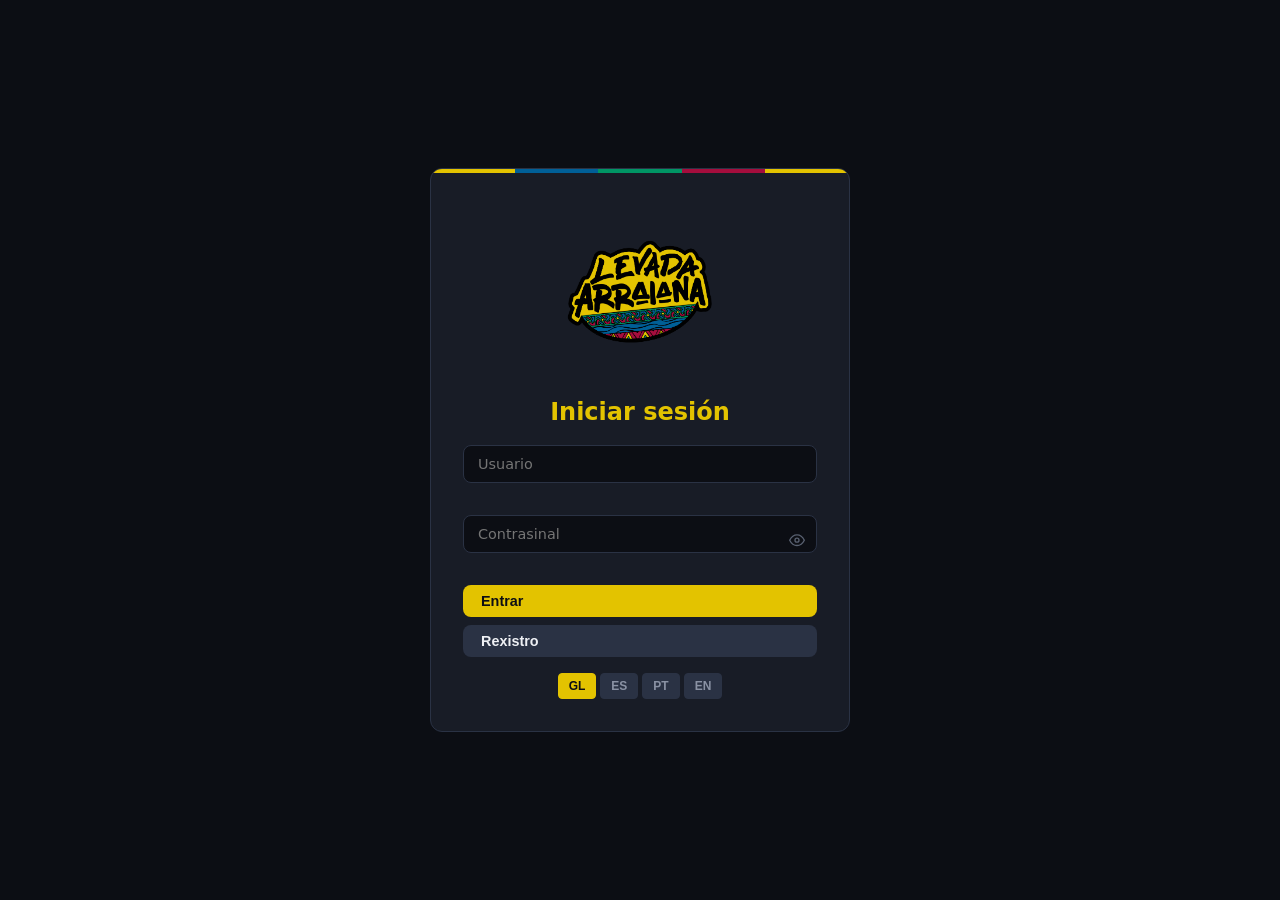
==== app.html @ 00a58dfb "i18n: traducir textos hardcoded (JS, HTML, PHP error_key) - Engadir ~40 claves de tradución en i18n." ====
<!DOCTYPE html>
<html lang="gl">
<head>
    <meta charset="UTF-8">
    <meta name="viewport" content="width=device-width, initial-scale=1.0">
    <title>Levada Arraiana — Panel</title>
    <link rel="icon" href="assets/img/favicon.jpg">
    <link rel="manifest" href="manifest.json">
    <meta name="theme-color" content="#e3c300">
    <meta name="apple-mobile-web-app-capable" content="yes">
    <link rel="apple-touch-icon" href="assets/img/icon-192.png">
    <link rel="stylesheet" href="assets/css/variables.css">
    <link rel="stylesheet" href="assets/css/base.css">
    <link rel="stylesheet" href="assets/css/layout.css">
    <link rel="stylesheet" href="assets/css/components.css">
    <link rel="stylesheet" href="assets/css/calendar.css?v=2">
    <link rel="stylesheet" href="assets/css/app.css">
    <link rel="stylesheet" href="assets/css/responsive.css">
    <link href="https://cdn.jsdelivr.net/npm/quill@2.0.3/dist/quill.snow.css" rel="stylesheet">
</head>
<body>

<!-- Login overlay -->
<div id="login-overlay" class="auth-overlay">
    <div class="auth-box" id="login-box">
        <img src="assets/img/logo-shadow.png" alt="Levada Arraiana" style="display:block;max-width:180px;margin:0 auto 16px">
        <h2 data-i18n="login_titulo">Iniciar sesión</h2>
        <div class="form-group">
            <input type="text" id="login-user" class="form-control" data-i18n-placeholder="username" placeholder="Usuario">
        </div>
        <div class="form-group">
            <div class="pw-wrap">
                <input type="password" id="login-pass" class="form-control" data-i18n-placeholder="contrasinal" placeholder="Contrasinal">
                <button type="button" class="pw-toggle" onclick="togglePw('login-pass', this)" title="Ver contrasinal"><svg width="16" height="16" viewBox="0 0 24 24" fill="none" stroke="currentColor" stroke-width="2" stroke-linecap="round" stroke-linejoin="round"><path d="M1 12s4-8 11-8 11 8 11 8-4 8-11 8-11-8-11-8z"/><circle cx="12" cy="12" r="3"/></svg></button>
            </div>
        </div>
        <button class="btn btn-primary" style="width:100%;margin-bottom:8px" onclick="onLogin()" data-i18n="entrar">Entrar</button>
        <button class="btn btn-secondary" style="width:100%" onclick="showRegister()" data-i18n="rexistro">Rexistro</button>
        <div id="login-error" class="auth-error"></div>
        <div class="lang-selector" style="justify-content:center;margin-top:16px">
            <button data-lang="gl" class="active">GL</button>
            <button data-lang="es">ES</button>
            <button data-lang="pt">PT</button>
            <button data-lang="en">EN</button>
        </div>
    </div>
    <div class="auth-box hidden" id="register-box">
        <h2 data-i18n="rexistro_titulo">Crear conta</h2>
        <div class="form-group">
            <input type="text" id="reg-user" class="form-control" data-i18n-placeholder="username" placeholder="Usuario">
        </div>
        <div class="form-group">
            <input type="text" id="reg-nome" class="form-control" data-i18n-placeholder="nome_completo" placeholder="Nome completo">
        </div>
        <div class="form-group">
            <div class="pw-wrap">
                <input type="password" id="reg-pass" class="form-control" data-i18n-placeholder="contrasinal" placeholder="Contrasinal">
                <button type="button" class="pw-toggle" onclick="togglePw('reg-pass', this)" title="Ver contrasinal"><svg width="16" height="16" viewBox="0 0 24 24" fill="none" stroke="currentColor" stroke-width="2" stroke-linecap="round" stroke-linejoin="round"><path d="M1 12s4-8 11-8 11 8 11 8-4 8-11 8-11-8-11-8z"/><circle cx="12" cy="12" r="3"/></svg></button>
            </div>
        </div>
        <label class="lopd-checkbox" style="margin-bottom:8px">
            <input type="checkbox" id="reg-lopd-check">
            <span id="app-reg-lopd-label"></span>
        </label>
        <button class="btn btn-primary" style="width:100%;margin-bottom:8px" onclick="onRegister()" data-i18n="rexistro">Rexistro</button>
        <button class="btn btn-secondary" style="width:100%" onclick="showLogin()" data-i18n="voltar">Voltar</button>
        <div id="reg-error" class="auth-error"></div>
        <div id="reg-success" class="auth-success"></div>
    </div>
</div>

<!-- LOPD consent overlay (for users without prior consent) -->
<div id="lopd-consent-overlay" class="auth-overlay" style="display:none">
    <div class="auth-box" style="max-width:520px">
        <img src="assets/img/logo-shadow.png" alt="Levada Arraiana" style="display:block;max-width:140px;margin:0 auto 12px">
        <h2 data-i18n="lopd_titulo">Proteccion de datos</h2>
        <div class="lopd-text" data-i18n="lopd_texto">Para continuar usando a plataforma, necesitamos o teu consentimento para o tratamento dos teus datos persoais conforme a normativa de proteccion de datos (LOPD/RGPD). Os teus datos seran tratados unicamente para a xestion interna da asociacion.</div>
        <div class="lopd-links">
            <a href="index.html#privacidade" target="_blank" data-i18n="lopd_ver_privacidade">Ver politica de privacidade</a>
        </div>
        <label class="lopd-checkbox">
            <input type="checkbox" id="lopd-consent-check">
            <span data-i18n="lopd_checkbox">Lin e acepto a politica de privacidade e o tratamento dos meus datos persoais</span>
        </label>
        <button class="btn btn-primary" style="width:100%;margin-top:12px" onclick="acceptLopd()" data-i18n="lopd_aceptar">Aceptar e continuar</button>
        <button class="btn btn-secondary" style="width:100%;margin-top:6px" onclick="rejectLopd()" data-i18n="lopd_rexeitar">Cancelar e saír</button>
        <div id="lopd-error" class="auth-error"></div>
    </div>
</div>

<!-- Hamburger (mobile only, outside header) -->
<button class="hamburger" id="hamburger-btn" onclick="toggleSidebar()" style="display:none">&#9776;</button>

<!-- Header (compact top-right toolbar) -->
<header class="app-header" id="app-header" style="display:none">
    <!-- Profile -->
    <div class="header-profile" id="header-profile">
        <button class="header-profile-btn" onclick="toggleProfileMenu()">
            <img id="header-avatar" class="avatar-sm" src="" alt="" style="display:none">
            <span id="header-username"></span>
            <svg width="14" height="14" viewBox="0 0 24 24" fill="none" stroke="currentColor" stroke-width="2"><polyline points="6 9 12 15 18 9"/></svg>
        </button>
        <div class="profile-dropdown" id="profile-dropdown">
            <button class="profile-dropdown-item" onclick="openProfileModal()">
                <svg width="16" height="16" viewBox="0 0 24 24" fill="none" stroke="currentColor" stroke-width="2" stroke-linecap="round" stroke-linejoin="round"><path d="M20 21v-2a4 4 0 0 0-4-4H8a4 4 0 0 0-4 4v2"/><circle cx="12" cy="7" r="4"/></svg>
                <span data-i18n="meu_perfil">O meu perfil</span>
            </button>
            <div class="profile-dropdown-sep"></div>
            <!-- Idioma -->
            <div class="profile-dropdown-label" data-i18n="idioma">Idioma</div>
            <div class="profile-dropdown-langs lang-selector">
                <button data-lang="gl" class="active">GL</button>
                <button data-lang="es">ES</button>
                <button data-lang="pt">PT</button>
                <button data-lang="en">EN</button>
            </div>
            <div class="profile-dropdown-sep"></div>
            <!-- Aparencia -->
            <div class="profile-dropdown-label" data-i18n="aparencia">Aparencia</div>
            <div class="profile-dropdown-option">
                <svg width="16" height="16" viewBox="0 0 24 24" fill="none" stroke="currentColor" stroke-width="2" stroke-linecap="round" stroke-linejoin="round"><path d="M4 7V4h16v3"/><path d="M9 20h6"/><path d="M12 4v16"/></svg>
                <span data-i18n="tamano_texto">Texto</span>
                <div class="font-size-control">
                    <button onclick="setFontSize('small')" id="fs-small" title="A-">A<small>-</small></button>
                    <button onclick="setFontSize('normal')" id="fs-normal" class="active" title="A">A</button>
                    <button onclick="setFontSize('large')" id="fs-large" title="A+">A<small>+</small></button>
                </div>
            </div>
            <div class="profile-dropdown-option">
                <svg width="16" height="16" viewBox="0 0 24 24" fill="none" stroke="currentColor" stroke-width="2" stroke-linecap="round" stroke-linejoin="round"><rect x="3" y="3" width="7" height="7"/><rect x="14" y="3" width="7" height="7"/><rect x="3" y="14" width="7" height="7"/><rect x="14" y="14" width="7" height="7"/></svg>
                <span data-i18n="modo_compacto">Compacto</span>
                <label class="toggle-switch">
                    <input type="checkbox" id="compact-toggle" onchange="toggleCompactMode(this.checked)">
                    <span class="toggle-slider"></span>
                </label>
            </div>
            <div class="profile-dropdown-option">
                <svg width="16" height="16" viewBox="0 0 24 24" fill="none" stroke="currentColor" stroke-width="2" stroke-linecap="round" stroke-linejoin="round"><circle cx="12" cy="12" r="5"/><line x1="12" y1="1" x2="12" y2="3"/><line x1="12" y1="21" x2="12" y2="23"/><line x1="4.22" y1="4.22" x2="5.64" y2="5.64"/><line x1="18.36" y1="18.36" x2="19.78" y2="19.78"/><line x1="1" y1="12" x2="3" y2="12"/><line x1="21" y1="12" x2="23" y2="12"/><line x1="4.22" y1="19.78" x2="5.64" y2="18.36"/><line x1="18.36" y1="5.64" x2="19.78" y2="4.22"/></svg>
                <span data-i18n="modo_claro">Modo claro</span>
                <label class="toggle-switch">
                    <input type="checkbox" id="theme-toggle" onchange="setTheme(this.checked?'light':'dark')">
                    <span class="toggle-slider"></span>
                </label>
            </div>
            <div class="profile-dropdown-sep"></div>
            <button class="profile-dropdown-item profile-dropdown-danger" onclick="doLogout()">
                <svg width="16" height="16" viewBox="0 0 24 24" fill="none" stroke="currentColor" stroke-width="2" stroke-linecap="round" stroke-linejoin="round"><path d="M9 21H5a2 2 0 0 1-2-2V5a2 2 0 0 1 2-2h4"/><polyline points="16 17 21 12 16 7"/><line x1="21" y1="12" x2="9" y2="12"/></svg>
                <span data-i18n="saír">Sa&iacute;r</span>
            </button>
        </div>
    </div>
</header>

<!-- Sidebar -->
<aside class="app-sidebar" id="app-sidebar" style="display:none">
    <!-- Logo -->
    <a href="index.html" class="sidebar-logo" title="Ir á páxina principal">
        <img src="assets/img/logo-shadow.png" alt="Levada Arraiana">
    </a>
    <div class="sidebar-brand-bar"></div>
    <!-- Xeral -->
    <div class="sidebar-section" data-i18n="sec_xeral">Xeral</div>
    <button class="sidebar-link active" data-section="dashboard" onclick="Router.navigate('dashboard')">
        <span class="icon"><svg width="18" height="18" viewBox="0 0 24 24" fill="none" stroke="currentColor" stroke-width="2" stroke-linecap="round" stroke-linejoin="round"><path d="M3 9l9-7 9 7v11a2 2 0 0 1-2 2H5a2 2 0 0 1-2-2z"/><polyline points="9 22 9 12 15 12 15 22"/></svg></span><span data-i18n="dashboard">Inicio</span>
    </button>
    <button class="sidebar-link socio-only" data-section="usuarios" onclick="Router.navigate('usuarios')">
        <span class="icon"><svg width="18" height="18" viewBox="0 0 24 24" fill="none" stroke="currentColor" stroke-width="2" stroke-linecap="round" stroke-linejoin="round"><path d="M17 21v-2a4 4 0 0 0-4-4H5a4 4 0 0 0-4 4v2"/><circle cx="9" cy="7" r="4"/><path d="M23 21v-2a4 4 0 0 0-3-3.87"/><path d="M16 3.13a4 4 0 0 1 0 7.75"/></svg></span><span data-i18n="usuarios">Usuarios</span>
    </button>
    <button class="sidebar-link" data-section="noticias" onclick="Router.navigate('noticias')">
        <span class="icon"><svg width="18" height="18" viewBox="0 0 24 24" fill="none" stroke="currentColor" stroke-width="2" stroke-linecap="round" stroke-linejoin="round"><path d="M14 2H6a2 2 0 0 0-2 2v16a2 2 0 0 0 2 2h12a2 2 0 0 0 2-2V8z"/><polyline points="14 2 14 8 20 8"/><line x1="16" y1="13" x2="8" y2="13"/><line x1="16" y1="17" x2="8" y2="17"/><polyline points="10 9 9 9 8 9"/></svg></span><span data-i18n="noticias">Noticias</span>
    </button>
    <button class="sidebar-link" data-section="bolos" onclick="Router.navigate('bolos')">
        <span class="icon"><svg width="18" height="18" viewBox="0 0 24 24" fill="none" stroke="currentColor" stroke-width="2" stroke-linecap="round" stroke-linejoin="round"><polygon points="12 2 15.09 8.26 22 9.27 17 14.14 18.18 21.02 12 17.77 5.82 21.02 7 14.14 2 9.27 8.91 8.26 12 2"/></svg></span><span data-i18n="bolos">Bolos</span>
    </button>
    <button class="sidebar-link" data-section="galeria" onclick="Router.navigate('galeria')">
        <span class="icon"><svg width="18" height="18" viewBox="0 0 24 24" fill="none" stroke="currentColor" stroke-width="2" stroke-linecap="round" stroke-linejoin="round"><rect x="3" y="3" width="18" height="18" rx="2" ry="2"/><circle cx="8.5" cy="8.5" r="1.5"/><polyline points="21 15 16 10 5 21"/></svg></span><span data-i18n="galeria">Galería</span>
    </button>

    <!-- Comunicación -->
    <div class="sidebar-section socio-only" data-i18n="sec_comunicacion">Comunicación</div>
    <button class="sidebar-link socio-only" data-section="propostas" onclick="Router.navigate('propostas')">
        <span class="icon"><svg width="18" height="18" viewBox="0 0 24 24" fill="none" stroke="currentColor" stroke-width="2" stroke-linecap="round" stroke-linejoin="round"><line x1="9" y1="18" x2="15" y2="18"/><line x1="10" y1="22" x2="14" y2="22"/><path d="M15.09 14c.18-.98.65-1.74 1.41-2.5A4.65 4.65 0 0 0 18 8 6 6 0 0 0 6 8c0 1 .23 2.23 1.5 3.5A4.61 4.61 0 0 1 8.91 14"/></svg></span><span data-i18n="propostas">Propostas</span>
    </button>
    <button class="sidebar-link socio-only" data-section="comentarios" onclick="Router.navigate('comentarios')">
        <span class="icon"><svg width="18" height="18" viewBox="0 0 24 24" fill="none" stroke="currentColor" stroke-width="2" stroke-linecap="round" stroke-linejoin="round"><path d="M21 15a2 2 0 0 1-2 2H7l-4 4V5a2 2 0 0 1 2-2h14a2 2 0 0 1 2 2z"/></svg></span><span data-i18n="comentarios">Comentarios</span>
    </button>

    <!-- Administración -->
    <div class="sidebar-section socio-only" data-i18n="sec_administracion">Administración</div>
    <button class="sidebar-link socio-only" data-section="actas" onclick="Router.navigate('actas')">
        <span class="icon"><svg width="18" height="18" viewBox="0 0 24 24" fill="none" stroke="currentColor" stroke-width="2" stroke-linecap="round" stroke-linejoin="round"><path d="M16 4h2a2 2 0 0 1 2 2v14a2 2 0 0 1-2 2H6a2 2 0 0 1-2-2V6a2 2 0 0 1 2-2h2"/><rect x="8" y="2" width="8" height="4" rx="1" ry="1"/></svg></span><span data-i18n="actas">Actas</span>
    </button>
    <button class="sidebar-link socio-only" data-section="documentos" onclick="Router.navigate('documentos')">
        <span class="icon"><svg width="18" height="18" viewBox="0 0 24 24" fill="none" stroke="currentColor" stroke-width="2" stroke-linecap="round" stroke-linejoin="round"><path d="M22 19a2 2 0 0 1-2 2H4a2 2 0 0 1-2-2V5a2 2 0 0 1 2-2h5l2 3h9a2 2 0 0 1 2 2z"/></svg></span><span data-i18n="documentos">Documentos</span>
    </button>
    <button class="sidebar-link socio-only" data-section="votacions" onclick="Router.navigate('votacions')">
        <span class="icon"><svg width="18" height="18" viewBox="0 0 24 24" fill="none" stroke="currentColor" stroke-width="2" stroke-linecap="round" stroke-linejoin="round"><polyline points="9 11 12 14 22 4"/><path d="M21 12v7a2 2 0 0 1-2 2H5a2 2 0 0 1-2-2V5a2 2 0 0 1 2-2h11"/></svg></span><span data-i18n="votacions">Votacións</span>
    </button>

    <!-- Música -->
    <div class="sidebar-section" data-i18n="sec_musica">Música</div>
    <button class="sidebar-link" data-section="ensaios" onclick="Router.navigate('ensaios')">
        <span class="icon"><svg width="18" height="18" viewBox="0 0 24 24" fill="none" stroke="currentColor" stroke-width="2" stroke-linecap="round" stroke-linejoin="round"><rect x="3" y="4" width="18" height="18" rx="2" ry="2"/><line x1="16" y1="2" x2="16" y2="6"/><line x1="8" y1="2" x2="8" y2="6"/><line x1="3" y1="10" x2="21" y2="10"/></svg></span><span data-i18n="ensaios">Ensaios</span>
    </button>
    <button class="sidebar-link" data-section="instrumentos" onclick="Router.navigate('instrumentos')">
        <span class="icon"><svg width="18" height="18" viewBox="0 0 24 24" fill="none" stroke="currentColor" stroke-width="2" stroke-linecap="round" stroke-linejoin="round"><path d="M9 18V5l12-2v13"/><circle cx="6" cy="18" r="3"/><circle cx="18" cy="16" r="3"/></svg></span><span data-i18n="instrumentos">Instrumentos</span>
    </button>
    <button class="sidebar-link" data-section="repertorio" onclick="Router.navigate('repertorio')">
        <span class="icon"><svg width="18" height="18" viewBox="0 0 24 24" fill="none" stroke="currentColor" stroke-width="2" stroke-linecap="round" stroke-linejoin="round"><path d="M2 3h6a4 4 0 0 1 4 4v14a3 3 0 0 0-3-3H2z"/><path d="M22 3h-6a4 4 0 0 0-4 4v14a3 3 0 0 1 3-3h7z"/></svg></span><span data-i18n="repertorio">Repertorio</span>
    </button>

    <!-- Config (socio+) -->
    <div class="sidebar-section socio-only" data-i18n="configuracion">Configuración</div>
    <button class="sidebar-link socio-only" data-section="configuracion" onclick="Router.navigate('configuracion')">
        <span class="icon"><svg width="18" height="18" viewBox="0 0 24 24" fill="none" stroke="currentColor" stroke-width="2" stroke-linecap="round" stroke-linejoin="round"><circle cx="12" cy="12" r="3"/><path d="M19.4 15a1.65 1.65 0 0 0 .33 1.82l.06.06a2 2 0 0 1 0 2.83 2 2 0 0 1-2.83 0l-.06-.06a1.65 1.65 0 0 0-1.82-.33 1.65 1.65 0 0 0-1 1.51V21a2 2 0 0 1-2 2 2 2 0 0 1-2-2v-.09A1.65 1.65 0 0 0 9 19.4a1.65 1.65 0 0 0-1.82.33l-.06.06a2 2 0 0 1-2.83 0 2 2 0 0 1 0-2.83l.06-.06A1.65 1.65 0 0 0 4.68 15a1.65 1.65 0 0 0-1.51-1H3a2 2 0 0 1-2-2 2 2 0 0 1 2-2h.09A1.65 1.65 0 0 0 4.6 9a1.65 1.65 0 0 0-.33-1.82l-.06-.06a2 2 0 0 1 0-2.83 2 2 0 0 1 2.83 0l.06.06A1.65 1.65 0 0 0 9 4.68a1.65 1.65 0 0 0 1-1.51V3a2 2 0 0 1 2-2 2 2 0 0 1 2 2v.09a1.65 1.65 0 0 0 1 1.51 1.65 1.65 0 0 0 1.82-.33l.06-.06a2 2 0 0 1 2.83 0 2 2 0 0 1 0 2.83l-.06.06a1.65 1.65 0 0 0-.33 1.82V9a1.65 1.65 0 0 0 1.51 1H21a2 2 0 0 1 2 2 2 2 0 0 1-2 2h-.09a1.65 1.65 0 0 0-1.51 1z"/></svg></span><span data-i18n="configuracion">Configuración</span>
    </button>
    <button class="sidebar-link admin-only" data-section="auditoria" onclick="Router.navigate('auditoria')">
        <span class="icon"><svg width="18" height="18" viewBox="0 0 24 24" fill="none" stroke="currentColor" stroke-width="2" stroke-linecap="round" stroke-linejoin="round"><path d="M14 2H6a2 2 0 0 0-2 2v16a2 2 0 0 0 2 2h12a2 2 0 0 0 2-2V8z"/><polyline points="14 2 14 8 20 8"/><line x1="16" y1="13" x2="8" y2="13"/><line x1="16" y1="17" x2="8" y2="17"/><line x1="10" y1="9" x2="8" y2="9"/></svg></span><span data-i18n="auditoria">Auditoría</span>
    </button>
</aside>

<!-- Sidebar overlay (mobile) -->
<div class="sidebar-overlay" onclick="toggleSidebar()"></div>

<!-- Main content -->
<main class="app-main" id="app-main" style="display:none">

    <!-- Dashboard -->
    <div class="section active" id="sec-dashboard">
        <div class="dashboard-welcome">
            <h2 id="welcome-msg"></h2>
            <p data-i18n="subtitulo_landing">Batucada de Estás, Tomiño</p>
        </div>
        <div class="stats-row socio-only" id="dashboard-stats"></div>
        <div class="dashboard-grid">
            <div class="dashboard-card" id="dashboard-calendar"></div>
            <div class="dashboard-card" id="dashboard-timeline">
                <h3 class="dashboard-card-title" data-i18n="proximos_eventos">Próximos eventos</h3>
                <div id="dashboard-timeline-list"></div>
            </div>
            <div class="dashboard-card" id="dashboard-activity">
                <h3 class="dashboard-card-title" data-i18n="actividade_recente">Actividade recente</h3>
                <div id="dashboard-activity-list"></div>
            </div>
            <div class="dashboard-card socio-only" id="dashboard-actions">
                <h3 class="dashboard-card-title" data-i18n="accions_rapidas">Accións rápidas</h3>
                <div id="dashboard-actions-list"></div>
            </div>
        </div>
    </div>

    <!-- Usuarios -->
    <div class="section" id="sec-usuarios">
        <div class="section-header"><h2 data-i18n="usuarios">Usuarios</h2></div>
        <div style="display:flex;gap:8px;flex-wrap:wrap;margin-bottom:var(--gap);align-items:center">
            <input type="text" class="form-control" data-i18n-placeholder="buscar" id="usuarios-search" oninput="usuariosRender()" style="max-width:260px">
            <select class="form-control" id="usuarios-role-filter" style="max-width:160px" onchange="usuariosRender()">
                <option value="" data-i18n="todos">Todos</option>
                <option value="Admin" data-i18n="admin">Admin</option>
                <option value="Socio" data-i18n="socio">Socio</option>
                <option value="Usuario" data-i18n="usuario">Usuario</option>
            </select>
            <div class="view-toggle" id="usuarios-view-toggle">
                <button onclick="usuariosSetView('table')" data-i18n="vista_tabla">Tabla</button>
                <button class="active" onclick="usuariosSetView('cards')" data-i18n="vista_cards">Tarjetas</button>
            </div>
            <div class="export-dropdown admin-only" style="margin-left:auto">
                <button class="btn btn-sm btn-secondary export-dropdown-toggle"><span data-i18n="exportar">Exportar</span> &#9662;</button>
                <div class="export-dropdown-menu">
                    <button onclick="usuariosExport('csv')">CSV</button>
                    <button onclick="usuariosExport('pdf')">PDF</button>
                </div>
            </div>
            <button class="btn btn-primary admin-only" onclick="usuariosModal()">+ <span data-i18n="usuario">Usuario</span></button>
        </div>
        <div class="table-wrap" style="display:none"><table id="usuarios-table"><thead><tr>
            <th></th><th data-i18n="username" class="sortable" data-sort="username">Usuario</th><th data-i18n="nome_completo" class="sortable" data-sort="nome_completo">Nome</th>
            <th data-i18n="instrumento" class="sortable" data-sort="instrumento">Instrumento</th><th data-i18n="rol">Rol</th>
            <th data-i18n="estado">Estado</th><th data-i18n="accions">Accións</th>
        </tr></thead><tbody></tbody></table></div>
        <div id="usuarios-pagination" style="display:none"></div>
        <div class="card-grid" id="usuarios-cards"></div>
    </div>

    <!-- Noticias -->
    <div class="section" id="sec-noticias">
        <div class="section-header"><h2 data-i18n="noticias">Noticias</h2></div>
        <div style="display:flex;gap:8px;flex-wrap:wrap;margin-bottom:var(--gap);align-items:center">
            <div class="export-dropdown socio-only" style="margin-left:auto">
                <button class="btn btn-sm btn-secondary export-dropdown-toggle"><span data-i18n="exportar">Exportar</span> &#9662;</button>
                <div class="export-dropdown-menu">
                    <button onclick="noticiasExport('csv')">CSV</button>
                    <button onclick="noticiasExport('pdf')">PDF</button>
                </div>
            </div>
            <button class="btn btn-primary socio-only" onclick="noticiasModal()">+ <span data-i18n="nova_noticia">Nova noticia</span></button>
        </div>
        <div class="card-grid" id="noticias-grid"></div>
    </div>

    <!-- Bolos -->
    <div class="section" id="sec-bolos">
        <div class="section-header"><h2 data-i18n="bolos">Bolos</h2></div>
        <div style="display:flex;gap:8px;flex-wrap:wrap;margin-bottom:var(--gap);align-items:center">
            <div class="view-toggle" id="bolos-view-toggle">
                <button class="active" onclick="bolosSetView('list')" data-i18n="vista_lista">Lista</button>
                <button onclick="bolosSetView('calendar')" data-i18n="vista_calendario">Calendario</button>
                <button class="socio-only" onclick="bolosSetView('solicitudes')" data-i18n="solicitudes">Solicitudes</button>
            </div>
            <div class="export-dropdown socio-only" style="margin-left:auto">
                <button class="btn btn-sm btn-secondary export-dropdown-toggle"><span data-i18n="exportar">Exportar</span> &#9662;</button>
                <div class="export-dropdown-menu">
                    <button onclick="bolosExport('csv')">CSV</button>
                    <button onclick="bolosExport('pdf')">PDF</button>
                </div>
            </div>
            <button class="btn btn-primary socio-only" onclick="bolosModal()">+ <span data-i18n="novo_bolo">Novo bolo</span></button>
        </div>
        <div class="card-grid" id="bolos-grid"></div>
        <div id="bolos-calendar" style="display:none"></div>
        <div id="bolos-solicitudes" style="display:none"></div>
    </div>

    <!-- Galería -->
    <div class="section" id="sec-galeria">
        <div class="section-header"><h2 data-i18n="galeria">Galería</h2></div>
        <div style="display:flex;gap:8px;flex-wrap:wrap;margin-bottom:var(--gap);align-items:center">
            <button class="btn btn-primary socio-only" onclick="galeriaModal()" style="margin-left:auto">+ <span data-i18n="novo_album">Novo álbum</span></button>
        </div>
        <div class="card-grid" id="galeria-grid"></div>
    </div>

    <!-- Propostas -->
    <div class="section socio-only" id="sec-propostas">
        <div class="section-header">
            <h2 data-i18n="propostas">Propostas</h2>
        </div>
        <div style="display:flex;gap:8px;flex-wrap:wrap;margin-bottom:var(--gap);align-items:center">
            <input type="text" class="form-control" id="propostas-search" data-i18n-placeholder="buscar" placeholder="Buscar..." style="max-width:260px" oninput="propostasRender()">
            <select class="form-control" id="propostas-sort" style="max-width:200px" onchange="propostasRender()">
                <option value="recentes" data-i18n="mais_recentes">Máis recentes</option>
                <option value="votadas" data-i18n="mais_votadas">Máis votadas</option>
                <option value="comentadas" data-i18n="mais_comentadas">Máis comentadas</option>
                <option value="titulo" data-i18n="titulo_az">Título A-Z</option>
            </select>
            <select class="form-control" id="propostas-estado-filter" style="max-width:160px" onchange="propostasRender()">
                <option value="todas" data-i18n="todas">Todas</option>
                <option value="aberta" data-i18n="aberta">Aberta</option>
                <option value="pechada" data-i18n="pechada">Pechada</option>
            </select>
            <div class="export-dropdown socio-only" style="margin-left:auto">
                <button class="btn btn-sm btn-secondary export-dropdown-toggle"><span data-i18n="exportar">Exportar</span> &#9662;</button>
                <div class="export-dropdown-menu">
                    <button onclick="propostasExport('csv')">CSV</button>
                    <button onclick="propostasExport('pdf')">PDF</button>
                </div>
            </div>
            <button class="btn btn-primary" id="btn-nova-proposta" onclick="propostasModal()" style="display:none">+ <span data-i18n="nova_proposta">Nova proposta</span></button>
        </div>
        <div class="card-grid" id="propostas-grid"></div>
    </div>

    <!-- Actas -->
    <div class="section socio-only" id="sec-actas">
        <div class="section-header"><h2 data-i18n="actas">Actas</h2></div>
        <div style="display:flex;gap:8px;flex-wrap:wrap;margin-bottom:var(--gap);align-items:center">
            <input type="text" class="form-control" id="actas-search" data-i18n-placeholder="buscar" placeholder="Buscar..." style="max-width:260px" oninput="actasRender()">
            <select class="form-control" id="actas-sort" style="max-width:200px" onchange="actasRender()">
                <option value="recentes" data-i18n="mais_recentes">Máis recentes</option>
                <option value="antigas" data-i18n="mais_antigas">Máis antigas</option>
                <option value="titulo" data-i18n="titulo_az">Título A-Z</option>
            </select>
            <select class="form-control" id="actas-estado-filter" style="max-width:160px" onchange="actasRender()">
                <option value="todas" data-i18n="todas">Todas</option>
                <option value="publicada" data-i18n="publicada">Publicada</option>
                <option value="borrador" data-i18n="borrador">Borrador</option>
            </select>
            <div class="export-dropdown socio-only" style="margin-left:auto">
                <button class="btn btn-sm btn-secondary export-dropdown-toggle"><span data-i18n="exportar">Exportar</span> &#9662;</button>
                <div class="export-dropdown-menu">
                    <button onclick="actasExport('csv')">CSV</button>
                    <button onclick="actasExport('pdf')">PDF</button>
                </div>
            </div>
            <button class="btn btn-primary socio-only" onclick="actasModal()">+ <span data-i18n="nova_acta">Nova acta</span></button>
        </div>
        <div class="card-grid" id="actas-grid"></div>
    </div>

    <!-- Documentos (file browser) -->
    <div class="section socio-only" id="sec-documentos">
        <div class="section-header"><h2 data-i18n="documentos">Documentos</h2></div>
        <div style="display:flex;gap:8px;flex-wrap:wrap;margin-bottom:var(--gap);align-items:center">
            <input type="text" class="form-control" data-i18n-placeholder="buscar" id="documentos-search" oninput="documentosRender()" style="max-width:260px">
            <button class="btn btn-primary socio-only" onclick="documentosModal()" style="margin-left:auto">+ <span data-i18n="novo_documento">Novo documento</span></button>
        </div>
        <div class="file-browser">
            <div class="file-browser-folders" id="documentos-folders"></div>
            <div class="file-browser-content">
                <div class="table-wrap"><table id="documentos-table"><thead><tr>
                    <th class="sortable" data-sort="name" data-i18n="nome">Nome</th>
                    <th class="sortable" data-sort="folder" data-i18n="carpeta">Carpeta</th>
                    <th class="sortable" data-sort="size" data-i18n="tamano">Tamaño</th>
                    <th class="sortable" data-sort="modified" data-i18n="data">Data</th>
                    <th data-i18n="accions">Accións</th>
                </tr></thead><tbody></tbody></table></div>
                <div id="documentos-pagination"></div>
            </div>
        </div>
    </div>

    <!-- Votacións -->
    <div class="section socio-only" id="sec-votacions">
        <div class="section-header"><h2 data-i18n="votacions">Votacións</h2></div>
        <div style="display:flex;gap:8px;flex-wrap:wrap;margin-bottom:var(--gap);align-items:center">
            <input type="text" class="form-control" id="votacions-search" data-i18n-placeholder="buscar" placeholder="Buscar..." style="max-width:260px" oninput="votacionsRender()">
            <select class="form-control" id="votacions-estado-filter" style="max-width:160px" onchange="votacionsRender()">
                <option value="" data-i18n="todas">Todas</option>
                <option value="aberta" data-i18n="aberta">Aberta</option>
                <option value="pechada" data-i18n="pechada">Pechada</option>
            </select>
            <select class="form-control" id="votacions-tipo-filter" style="max-width:200px" onchange="votacionsRender()">
                <option value="" data-i18n="todos_tipos">Todos os tipos</option>
                <option value="simple" data-i18n="seleccion_simple">Selección simple</option>
                <option value="multiple" data-i18n="seleccion_multiple">Selección múltiple</option>
                <option value="anonima" data-i18n="anonima">Anónima</option>
            </select>
            <select class="form-control" id="votacions-sort" style="max-width:200px" onchange="votacionsRender()">
                <option value="recentes" data-i18n="mais_recentes">Máis recentes</option>
                <option value="antigas" data-i18n="mais_antigas">Máis antigas</option>
                <option value="titulo" data-i18n="titulo_az">Título A-Z</option>
            </select>
            <div class="export-dropdown socio-only" style="margin-left:auto">
                <button class="btn btn-sm btn-secondary export-dropdown-toggle"><span data-i18n="exportar">Exportar</span> &#9662;</button>
                <div class="export-dropdown-menu">
                    <button onclick="votacionsExport('csv')">CSV</button>
                    <button onclick="votacionsExport('pdf')">PDF</button>
                </div>
            </div>
            <button class="btn btn-primary socio-only" onclick="votacionsModal()">+ <span data-i18n="nova_votacion">Nova votación</span></button>
        </div>
        <div class="card-grid" id="votacions-grid"></div>
    </div>

    <!-- Comentarios (admin/socio) -->
    <div class="section socio-only" id="sec-comentarios">
        <div class="section-header">
            <h2 data-i18n="comentarios">Comentarios</h2>
        </div>
        <div style="display:flex;gap:8px;flex-wrap:wrap;margin-bottom:var(--gap);align-items:center">
            <select class="form-control" id="comentarios-estado-filter" style="max-width:180px" onchange="comentariosRender()">
                <option value="" data-i18n="todos">Todos</option>
                <option value="pendente" selected data-i18n="pendentes">Pendentes</option>
                <option value="aprobado" data-i18n="aprobados">Aprobados</option>
                <option value="rexeitado" data-i18n="rexeitados">Rexeitados</option>
            </select>
        </div>
        <div class="table-wrap"><table id="comentarios-table"><thead><tr>
            <th data-i18n="tipo">Tipo</th><th data-i18n="titulo">Título</th>
            <th data-i18n="autor">Autor</th><th data-i18n="texto">Texto</th>
            <th data-i18n="estado">Estado</th><th data-i18n="data">Data</th>
            <th data-i18n="accions">Accións</th>
        </tr></thead><tbody></tbody></table></div>
    </div>

    <!-- Ensaios -->
    <div class="section" id="sec-ensaios">
        <div class="section-header"><h2 data-i18n="ensaios">Ensaios</h2></div>
        <div style="display:flex;gap:8px;flex-wrap:wrap;margin-bottom:var(--gap);align-items:center">
            <div class="view-toggle" id="ensaios-view-toggle">
                <button class="socio-only" onclick="ensaiosSetView('list')" data-i18n="vista_tarxetas">Tarxetas</button>
                <button onclick="ensaiosSetView('calendar')" data-i18n="vista_calendario">Calendario</button>
                <button class="socio-only" onclick="ensaiosSetView('notas')" data-i18n="notas">Notas</button>
            </div>
            <button class="btn btn-sm btn-secondary socio-only" onclick="ensaiosAsistenciaResumo()" data-i18n="resumo_asistencia" style="margin-left:auto">Resumo asistencia</button>
            <div class="export-dropdown socio-only">
                <button class="btn btn-sm btn-secondary export-dropdown-toggle"><span data-i18n="exportar">Exportar</span> &#9662;</button>
                <div class="export-dropdown-menu">
                    <button onclick="ensaiosExport('csv')">Ensaios CSV</button>
                    <button onclick="ensaiosExport('pdf')">Ensaios PDF</button>
                    <button onclick="ensaiosExportAsistencia('csv')">Asistencia CSV</button>
                    <button onclick="ensaiosExportAsistencia('pdf')">Asistencia PDF</button>
                </div>
            </div>
            <button class="btn btn-primary socio-only" onclick="ensaiosModal()">+ <span data-i18n="novo_ensaio">Novo ensaio</span></button>
        </div>
        <div id="ensaios-filters" class="socio-only" style="display:flex;gap:8px;flex-wrap:wrap;margin-bottom:var(--gap);align-items:center">
            <input type="text" class="form-control" id="ensaios-search" data-i18n-placeholder="buscar" placeholder="Buscar..." style="max-width:240px" oninput="_ensaiosFilterChange()">
            <select class="form-control" id="ensaios-estado-filter" style="max-width:180px" onchange="_ensaiosFilterChange()">
                <option value="" data-i18n="todos_estados">Todos os estados</option>
                <option value="programado" data-i18n="programado">Programado</option>
                <option value="realizado" data-i18n="realizado">Realizado</option>
                <option value="cancelado" data-i18n="cancelado">Cancelado</option>
            </select>
        </div>
        <div class="card-grid" id="ensaios-grid"></div>
        <div id="ensaios-pagination"></div>
        <div id="ensaios-calendar" style="display:none"></div>
        <div id="ensaios-notas-list" style="display:none"></div>
    </div>

    <!-- Instrumentos -->
    <div class="section" id="sec-instrumentos">
        <div class="section-header"><h2 data-i18n="instrumentos">Instrumentos</h2></div>
        <div style="display:flex;gap:8px;flex-wrap:wrap;margin-bottom:var(--gap);align-items:center">
            <input type="text" class="form-control" id="instrumentos-search" data-i18n-placeholder="buscar" placeholder="Buscar..." style="max-width:260px" oninput="instrumentosRender()">
            <button class="btn btn-primary socio-only" onclick="instrumentosModal()" style="margin-left:auto">+ <span data-i18n="novo_instrumento">Novo instrumento</span></button>
        </div>
        <div class="card-grid" id="instrumentos-grid"></div>
    </div>

    <!-- Repertorio -->
    <div class="section" id="sec-repertorio">
        <div class="section-header"><h2 data-i18n="repertorio">Repertorio</h2></div>
        <div style="display:flex;gap:8px;flex-wrap:wrap;margin-bottom:var(--gap);align-items:center">
            <div class="export-dropdown socio-only" style="margin-left:auto">
                <button class="btn btn-sm btn-secondary export-dropdown-toggle"><span data-i18n="exportar">Exportar</span> &#9662;</button>
                <div class="export-dropdown-menu">
                    <button onclick="repertorioExport('csv')">CSV</button>
                    <button onclick="repertorioExport('pdf')">PDF</button>
                </div>
            </div>
            <button class="btn btn-primary socio-only" id="btn-novo-ritmo" onclick="repertorioModal()">+ <span data-i18n="novo_ritmo">Novo ritmo</span></button>
        </div>
        <div class="card-grid" id="repertorio-grid"></div>
    </div>

    <!-- Configuración -->
    <div class="section socio-only" id="sec-configuracion">
        <div class="section-header">
            <h2 data-i18n="configuracion">Configuración</h2>
        </div>
        <div id="config-form"></div>
    </div>

    <!-- Auditoría -->
    <div class="section admin-only" id="sec-auditoria">
        <div class="section-header"><h2 data-i18n="auditoria">Auditoría</h2></div>
        <div id="auditoria-content"></div>
    </div>
</main>

<footer class="app-footer">
    &copy; 2026 Levada Arraiana
    <span class="footer-dev">
        <span data-i18n="desarrollada_por">Desenvolvida por</span>
        <a href="https://www.fordema.es" target="_blank" rel="noopener"><img src="assets/img/fordema.png" alt="Fordema" class="footer-dev-logo"></a>
    </span>
</footer>

<!-- Modal container (reusable) -->
<div class="modal-overlay" id="modal-overlay">
    <div class="modal" id="modal-box">
        <div class="modal-header">
            <h3 id="modal-title"></h3>
            <button class="modal-close" onclick="hideModal('modal-overlay')">&times;</button>
        </div>
        <div class="modal-body" id="modal-body"></div>
        <div class="modal-footer" id="modal-footer"></div>
    </div>
</div>

<!-- Confirm overlay (for themed confirmAction) -->
<div class="modal-overlay" id="confirm-overlay">
    <div class="modal confirm-box" style="max-width:400px"></div>
</div>

<!-- Lightbox -->
<div class="lightbox" id="lightbox">
    <button class="lightbox-close" onclick="galeriaCloseLightbox()">&times;</button>
    <button class="lightbox-nav lightbox-prev" onclick="galeriaLightboxNav(-1)">&#10094;</button>
    <img id="lightbox-img" src="" alt="">
    <video id="lightbox-video" controls style="display:none;max-width:90vw;max-height:90vh"></video>
    <iframe id="lightbox-youtube" style="display:none;width:80vw;height:70vh;border:none" allowfullscreen></iframe>
    <button class="lightbox-nav lightbox-next" onclick="galeriaLightboxNav(1)">&#10095;</button>
    <div class="lightbox-caption" id="lightbox-caption"></div>
    <div class="lightbox-counter" id="lightbox-counter"></div>
</div>

<!-- Scripts -->
<script src="https://cdn.jsdelivr.net/npm/quill@2.0.3/dist/quill.js"></script>
<script src="https://cdn.jsdelivr.net/npm/dompurify@3.2.4/dist/purify.min.js"></script>
<script src="assets/js/config.js"></script>
<script src="assets/js/state.js"></script>
<script src="assets/js/utils.js"></script>
<script src="assets/js/i18n.js"></script>
<script src="assets/js/auth.js"></script>
<script src="assets/js/router.js"></script>
<script src="assets/js/components/modal-confirm.js"></script>
<script src="assets/js/components/pagination.js"></script>
<script src="assets/js/components/calendar.js?v=2"></script>
<script src="assets/js/components/charts.js"></script>
<script src="assets/js/components/export.js"></script>
<script src="assets/js/components/datepicker.js"></script>
<script src="assets/js/components/richtext.js"></script>
<script src="assets/js/modules/usuarios.js"></script>
<script src="assets/js/modules/noticias.js"></script>
<script src="assets/js/modules/bolos.js?v=2"></script>
<script src="assets/js/modules/galeria.js"></script>
<script src="assets/js/modules/propostas.js"></script>
<script src="assets/js/modules/actas.js"></script>
<script src="assets/js/modules/documentos.js"></script>
<script src="assets/js/modules/votacions.js"></script>

<script src="assets/js/modules/ensaios.js?v=2"></script>
<script src="assets/js/modules/instrumentos.js"></script>
<script src="assets/js/modules/repertorio.js"></script>
<script src="assets/js/modules/comentarios.js"></script>
<script src="assets/js/modules/configuracion.js?v=7"></script>
<script src="assets/js/modules/auditoria.js"></script>
<script src="assets/js/app.js?v=2"></script>
<script src="https://cdnjs.cloudflare.com/ajax/libs/jszip/3.10.1/jszip.min.js"></script>
<script src="https://cdnjs.cloudflare.com/ajax/libs/jspdf/3.0.3/jspdf.umd.min.js"></script>
<script src="https://cdnjs.cloudflare.com/ajax/libs/jspdf-autotable/5.0.2/jspdf.plugin.autotable.min.js"></script>
<script>if ('serviceWorker' in navigator) navigator.serviceWorker.register('sw.js');</script>
</body>
</html>
---- assets/css/variables.css ----
/* ============================================================
   Variables — Tema Levada Arraiana
   Paleta derivada do logo: #e3c300 #005f97 #000000 #a50d3d #009564
   ============================================================ */
:root {
    /* Base (derivado do negro do logo) */
    --bg-dark:       #0c0e14;
    --bg-surface:    #181c26;
    --bg-surface-2:  #222838;
    --bg-hover:      #2a3244;
    --bg-tertiary:   #1e2330;

    /* Primario: ouro do logo */
    --primary:       #e3c300;
    --primary-hover: #f0d020;
    --primary-dim:   rgba(227, 195, 0, 0.15);
    --on-primary:    #0c0e14;

    /* Secundario: azul profundo do logo */
    --secondary:     #005f97;
    --secondary-hover:#0074b8;

    /* Acentos (cores do logo) */
    --accent-magenta: #a50d3d;
    --accent-blue:    #005f97;
    --accent-green:   #009564;
    --success:       #009564;
    --warning:       #ff9800;
    --danger:        #a50d3d;
    --info:          #005f97;

    /* Texto */
    --text:          #eef0f4;
    --text-dim:      #8a92a4;
    --text-muted:    #586070;

    /* Bordes */
    --border:        #2a3244;
    --border-light:  #354058;

    /* Radios */
    --radius:        8px;
    --radius-lg:     12px;
    --radius-sm:     4px;

    /* Sombras */
    --shadow:        0 2px 8px rgba(0,0,0,0.3);
    --shadow-lg:     0 8px 32px rgba(0,0,0,0.4);

    /* Espaciado */
    --gap:           16px;
    --gap-sm:        8px;
    --gap-lg:        24px;
    --gap-xl:        32px;

    /* Sidebar */
    --sidebar-w:     260px;

    /* Transiciones */
    --transition:    0.2s ease;

    /* Z-index */
    --z-sidebar:     100;
    --z-header:      200;
    --z-modal:       1000;
    --z-toast:       2000;
}

/* ---- Light mode ---- */
html.light-mode {
    --bg-dark:       #f2f4f8;
    --bg-surface:    #ffffff;
    --bg-surface-2:  #e8ecf2;
    --bg-hover:      #dce0ea;
    --bg-tertiary:   #d4d8e2;

    --primary:       #c5a800;
    --primary-hover: #a89000;
    --primary-dim:   rgba(197, 168, 0, 0.1);
    --on-primary:    #1a1c26;

    --secondary:     #005f97;
    --secondary-hover:#004a76;

    --text:          #1a1c26;
    --text-dim:      #4a5068;
    --text-muted:    #7a8494;

    --border:        #d0d4de;
    --border-light:  #bcc2d0;

    --shadow:        0 2px 8px rgba(0,0,0,0.06);
    --shadow-lg:     0 8px 32px rgba(0,0,0,0.1);
}
---- assets/css/base.css ----
/* ============================================================
   Base — Reset, tipografía, scroll
   ============================================================ */
*, *::before, *::after {
    box-sizing: border-box;
    margin: 0;
    padding: 0;
}

html {
    scroll-behavior: smooth;
    font-size: 16px;
}
html.fs-small { font-size: 14px; }
html.fs-large { font-size: 18px; }
html.compact-mode { --gap: 12px; --gap-sm: 4px; --gap-lg: 16px; --gap-xl: 20px; }
html.compact-mode .card { padding: 0; }
html.compact-mode .card-body { padding: 12px; }
html.compact-mode .card-actions { padding: 8px 12px; }

body {
    font-family: 'Segoe UI', system-ui, -apple-system, sans-serif;
    background: var(--bg-dark);
    color: var(--text);
    line-height: 1.6;
    min-height: 100vh;
    -webkit-font-smoothing: antialiased;
}

a {
    color: var(--primary);
    text-decoration: none;
    transition: color var(--transition);
}
a:hover {
    color: var(--primary-hover);
}

img {
    max-width: 100%;
    display: block;
}

h1, h2, h3, h4 {
    line-height: 1.3;
    color: var(--text);
}
h1 { font-size: 1.8rem; }
h2 { font-size: 1.5rem; }
h3 { font-size: 1.2rem; }

p { margin-bottom: 0.5em; }

/* Scrollbar */
::-webkit-scrollbar {
    width: 8px;
    height: 8px;
}
::-webkit-scrollbar-track {
    background: var(--bg-dark);
}
::-webkit-scrollbar-thumb {
    background: var(--border-light);
    border-radius: 4px;
}
::-webkit-scrollbar-thumb:hover {
    background: var(--text-muted);
}

/* Selection */
::selection {
    background: var(--primary);
    color: var(--on-primary);
}

/* Hidden helper */
.hidden { display: none !important; }

/* Screen reader only */
.sr-only {
    position: absolute;
    width: 1px;
    height: 1px;
    padding: 0;
    margin: -1px;
    overflow: hidden;
    clip: rect(0,0,0,0);
    border: 0;
}
---- assets/css/layout.css ----
/* ============================================================
   Layout — Header, sidebar, footer, estructura SPA
   ============================================================ */

/* ---- Header (compact floating toolbar, top-right) ---- */
.app-header {
    position: fixed;
    top: var(--gap-sm);
    right: var(--gap);
    height: auto;
    background: var(--bg-surface);
    border: 1px solid var(--border);
    border-radius: var(--radius-lg);
    box-shadow: var(--shadow);
    display: flex;
    align-items: center;
    padding: 6px 10px;
    z-index: var(--z-header);
    gap: var(--gap-sm);
}

/* ---- Notification bell ---- */
.header-bell {
    position: relative;
    background: none;
    border: none;
    color: var(--text-dim);
    cursor: pointer;
    padding: 6px;
    border-radius: var(--radius);
    transition: all var(--transition);
    display: flex;
    align-items: center;
}
.header-bell:hover {
    color: var(--text);
    background: var(--bg-hover);
}
.bell-badge {
    position: absolute;
    top: 2px;
    right: 0;
    background: var(--danger);
    color: #fff;
    font-size: 0.65rem;
    font-weight: 700;
    min-width: 16px;
    height: 16px;
    border-radius: 8px;
    display: flex;
    align-items: center;
    justify-content: center;
    padding: 0 4px;
    line-height: 1;
}

/* ---- Profile dropdown ---- */
.header-profile {
    position: relative;
}
.header-profile-btn {
    display: flex;
    align-items: center;
    gap: 6px;
    background: none;
    border: 1px solid var(--border);
    border-radius: var(--radius);
    padding: 4px 10px 4px 4px;
    color: var(--text-dim);
    cursor: pointer;
    font-size: 0.85rem;
    transition: all var(--transition);
}
.header-profile-btn:hover {
    background: var(--bg-hover);
    color: var(--text);
    border-color: var(--border-light);
}
.header-profile-btn img {
    width: 28px;
    height: 28px;
    border-radius: 50%;
    object-fit: cover;
}
.header-profile-btn .avatar-placeholder {
    width: 28px;
    height: 28px;
    border-radius: 50%;
    background: var(--primary-dim);
    color: var(--primary);
    display: flex;
    align-items: center;
    justify-content: center;
    font-weight: 700;
    font-size: 0.8rem;
}
.profile-dropdown {
    display: none;
    position: absolute;
    top: calc(100% + 6px);
    right: 0;
    background: var(--bg-surface);
    border: 1px solid var(--border);
    border-radius: var(--radius);
    box-shadow: var(--shadow-lg);
    min-width: 220px;
    z-index: calc(var(--z-header) + 10);
    padding: 4px 0;
}
.profile-dropdown.show {
    display: block;
}
.profile-dropdown-item {
    display: flex;
    align-items: center;
    gap: var(--gap-sm);
    width: 100%;
    padding: 10px var(--gap);
    background: none;
    border: none;
    color: var(--text-dim);
    font-size: 0.85rem;
    cursor: pointer;
    transition: all var(--transition);
    text-align: left;
}
.profile-dropdown-item:hover {
    background: var(--bg-hover);
    color: var(--text);
}
.profile-dropdown-danger:hover {
    color: var(--danger);
}
.profile-dropdown-sep {
    height: 1px;
    background: var(--border);
    margin: 4px 0;
}

/* ---- Dropdown sections ---- */
.profile-dropdown-label {
    padding: 6px var(--gap);
    font-size: 0.7rem;
    text-transform: uppercase;
    letter-spacing: 0.5px;
    color: var(--text-muted);
    font-weight: 600;
}
.profile-dropdown-langs.lang-selector {
    padding: 4px var(--gap) 8px;
}
.profile-dropdown-langs.lang-selector button {
    flex: 1;
    padding: 5px 0;
}
.profile-dropdown-option {
    display: flex;
    align-items: center;
    gap: var(--gap-sm);
    padding: 6px var(--gap) 8px;
    color: var(--text-dim);
    font-size: 0.85rem;
}
.profile-dropdown-option svg {
    flex-shrink: 0;
}
.profile-dropdown-option span {
    flex: 1;
}

/* Font size control */
.font-size-control {
    display: flex;
    gap: 2px;
    border: 1px solid var(--border);
    border-radius: var(--radius-sm);
    overflow: hidden;
}
.font-size-control button {
    background: none;
    border: none;
    color: var(--text-dim);
    padding: 3px 8px;
    cursor: pointer;
    font-size: 0.75rem;
    font-weight: 600;
    transition: all var(--transition);
    line-height: 1;
}
.font-size-control button:not(:last-child) {
    border-right: 1px solid var(--border);
}
.font-size-control button.active {
    background: var(--primary);
    color: var(--on-primary);
}
.font-size-control button:hover:not(.active) {
    background: var(--bg-hover);
}
.font-size-control button small {
    font-size: 0.55rem;
    vertical-align: super;
}

/* Toggle switch */
.toggle-switch {
    position: relative;
    width: 36px;
    height: 20px;
    flex-shrink: 0;
}
.toggle-switch input {
    opacity: 0;
    width: 0;
    height: 0;
}
.toggle-slider {
    position: absolute;
    inset: 0;
    background: var(--bg-hover);
    border: 1px solid var(--border);
    border-radius: 10px;
    cursor: pointer;
    transition: all var(--transition);
}
.toggle-slider::before {
    content: '';
    position: absolute;
    top: 2px;
    left: 2px;
    width: 14px;
    height: 14px;
    background: var(--text-dim);
    border-radius: 50%;
    transition: all var(--transition);
}
.toggle-switch input:checked + .toggle-slider {
    background: var(--primary);
    border-color: var(--primary);
}
.toggle-switch input:checked + .toggle-slider::before {
    transform: translateX(16px);
    background: var(--bg-dark);
}

/* ---- Hamburger (mobile only, fixed top-left) ---- */
.hamburger {
    display: none;
    position: fixed;
    top: var(--gap-sm);
    left: var(--gap-sm);
    z-index: var(--z-header);
    background: rgba(24, 28, 38, 0.8);
    backdrop-filter: blur(8px);
    -webkit-backdrop-filter: blur(8px);
    border: 1px solid var(--border);
    border-radius: var(--radius);
    color: var(--text);
    font-size: 1.5rem;
    cursor: pointer;
    padding: 6px 10px;
    box-shadow: var(--shadow);
}

/* ---- Sidebar ---- */
.app-sidebar {
    position: fixed;
    top: 0;
    left: 0;
    bottom: 0;
    width: var(--sidebar-w);
    background: var(--bg-surface);
    border-right: 1px solid var(--border);
    overflow-y: auto;
    z-index: var(--z-sidebar);
    padding: 0 0 var(--gap-sm) 0;
    transition: transform var(--transition);
}

/* ---- Sidebar logo ---- */
.sidebar-logo {
    display: flex;
    align-items: center;
    justify-content: center;
    padding: 0;
    margin: 0;
    border: none;
}
.sidebar-logo img {
    height: 150px;
    width: auto;
    border-radius: var(--radius);
    transition: opacity var(--transition);
}
.sidebar-logo:hover img {
    opacity: 0.8;
}

/* Brand gradient bar */
.sidebar-brand-bar {
    height: 4px;
    background: linear-gradient(90deg,
        var(--primary) 0%, var(--primary) 20%,
        var(--secondary) 20%, var(--secondary) 40%,
        var(--accent-green) 40%, var(--accent-green) 60%,
        var(--accent-magenta) 60%, var(--accent-magenta) 80%,
        var(--primary) 80%, var(--primary) 100%
    );
}

.sidebar-section {
    padding: var(--gap-sm) var(--gap);
    font-size: 0.7rem;
    text-transform: uppercase;
    letter-spacing: 1px;
    color: var(--text-muted);
    margin-top: var(--gap-sm);
    display: flex;
    align-items: center;
    gap: 6px;
}
.sidebar-section::before {
    content: '';
    width: 8px;
    height: 3px;
    border-radius: 2px;
    flex-shrink: 0;
    background: var(--text-muted);
}
/* Section color indicators */
.sidebar-section[data-i18n="sec_xeral"]::before       { background: var(--primary); }
.sidebar-section[data-i18n="sec_comunicacion"]::before { background: var(--accent-green); }
.sidebar-section[data-i18n="sec_administracion"]::before { background: var(--secondary); }
.sidebar-section[data-i18n="sec_finanzas"]::before     { background: var(--accent-magenta); }
.sidebar-section[data-i18n="sec_musica"]::before       { background: var(--primary); }
.sidebar-section[data-i18n="configuracion"]::before    { background: var(--text-muted); }

.sidebar-link {
    display: flex;
    align-items: center;
    gap: var(--gap-sm);
    padding: 10px var(--gap);
    color: var(--text-dim);
    font-size: 0.9rem;
    transition: all var(--transition);
    cursor: pointer;
    border: none;
    background: none;
    width: 100%;
    text-align: left;
}
.sidebar-link:hover {
    background: var(--bg-hover);
    color: var(--text);
}
.sidebar-link.active {
    background: var(--primary-dim);
    color: var(--primary);
    border-right: 3px solid var(--primary);
}
.sidebar-link .icon {
    width: 20px;
    display: flex;
    align-items: center;
    justify-content: center;
    flex-shrink: 0;
}
.sidebar-link .icon svg {
    display: block;
}

/* ---- Main content ---- */
.app-main {
    margin-left: var(--sidebar-w);
    margin-top: 0;
    padding: var(--gap-lg);
    min-height: 100vh;
}

/* ---- App footer ---- */
.app-footer {
    margin-left: var(--sidebar-w);
    padding: var(--gap) var(--gap-lg);
    text-align: center;
    font-size: 0.78rem;
    color: var(--text-muted);
    border-top: 1px solid var(--border);
}
.app-footer .footer-dev {
    display: inline-flex;
    align-items: center;
    gap: 6px;
    margin-left: 12px;
}
.app-footer .footer-dev a {
    display: inline-flex;
    align-items: center;
}
.app-footer .footer-dev-logo {
    height: 20px;
    opacity: 0.7;
    transition: opacity 0.3s;
}
.app-footer .footer-dev-logo:hover {
    opacity: 1;
}

/* ---- Section containers ---- */
.section {
    display: none;
}
.section.active {
    display: block;
    animation: fadeIn 0.3s ease;
}

@keyframes fadeIn {
    from { opacity: 0; transform: translateY(8px); }
    to   { opacity: 1; transform: translateY(0); }
}

/* ---- Section header ---- */
.section-header {
    display: flex;
    align-items: center;
    justify-content: space-between;
    margin-bottom: var(--gap-lg);
    flex-wrap: wrap;
    gap: var(--gap);
}
.section-header h2 {
    font-size: 1.5rem;
}

/* ---- Overlay for mobile sidebar ---- */
.sidebar-overlay {
    display: none;
    position: fixed;
    inset: 0;
    background: rgba(0,0,0,0.5);
    z-index: calc(var(--z-sidebar) - 1);
}

/* ---- Light mode overrides ---- */
html.light-mode .hamburger {
    background: rgba(255, 255, 255, 0.85);
}
html.light-mode .app-sidebar {
    border-right-color: var(--border);
}
html.light-mode .auth-overlay {
    background: var(--bg-dark);
}
html.light-mode .sidebar-overlay {
    background: rgba(0,0,0,0.25);
}
---- assets/css/components.css ----
/* ============================================================
   Components — Botones, cards, badges, formularios, modales, tablas
   ============================================================ */

/* ---- Botones ---- */
.btn {
    display: inline-flex;
    align-items: center;
    gap: 6px;
    padding: 8px 18px;
    border-radius: var(--radius);
    border: none;
    font-size: 0.9rem;
    font-weight: 600;
    cursor: pointer;
    transition: all var(--transition);
    white-space: nowrap;
}
.btn-primary {
    background: var(--primary);
    color: var(--on-primary);
}
.btn-primary:hover { background: var(--primary-hover); }

.btn-secondary {
    background: var(--bg-hover);
    color: var(--text);
}
.btn-secondary:hover { background: var(--border-light); }

.btn-danger {
    background: var(--danger);
    color: #fff;
}
.btn-danger:hover { opacity: 0.85; }

.btn-success {
    background: var(--success);
    color: #fff;
}

.btn-sm {
    padding: 4px 12px;
    font-size: 0.8rem;
}

.btn-icon {
    padding: 6px;
    background: none;
    border: 1px solid var(--border);
    color: var(--text-dim);
    border-radius: var(--radius-sm);
    cursor: pointer;
    transition: all var(--transition);
    display: inline-flex;
    align-items: center;
    justify-content: center;
    line-height: 1;
}
.btn-icon svg {
    display: block;
}
.btn-icon:hover {
    background: var(--bg-hover);
    color: var(--text);
}
.btn-icon.btn-danger:hover {
    color: var(--danger);
}
.btn-icon.btn-success:hover {
    color: var(--accent-green);
}
.btn-icon.btn-whatsapp {
    color: #25D366;
}
.btn-icon.btn-whatsapp:hover {
    color: #128C7E;
}

/* ---- Cards ---- */
.card {
    background: var(--bg-surface);
    border: 1px solid var(--border);
    border-radius: var(--radius-lg);
    padding: var(--gap);
    transition: box-shadow var(--transition);
}
.card:hover {
    box-shadow: var(--shadow);
}
.landing-sec-card.dragging {
    opacity: 0.5;
}
.card-header {
    display: flex;
    justify-content: space-between;
    align-items: center;
    margin-bottom: var(--gap);
    padding-bottom: var(--gap-sm);
    border-bottom: 1px solid var(--border);
}
.card-title {
    font-size: 1.1rem;
    font-weight: 600;
}
.card-body { font-size: 0.9rem; }
.card-meta { display: flex; flex-wrap: wrap; gap: 4px 12px; font-size: 0.8rem; color: var(--text-dim); margin-bottom: 6px; }
.card-text { color: var(--text-dim); font-size: 0.85rem; margin: 6px 0; }
.card-badges { display: flex; flex-wrap: wrap; gap: 4px; margin-top: 6px; }
.card-actions { display: flex; gap: 4px; margin-top: 8px; }

/* Solicitude info rows */
.sol-info { display: flex; flex-direction: column; gap: 4px; margin: 8px 0; font-size: 0.85rem; }
.sol-info-row { display: flex; gap: 8px; align-items: baseline; }
.sol-label { color: var(--text-muted); font-size: 0.75rem; font-weight: 600; text-transform: uppercase; letter-spacing: 0.03em; min-width: 70px; flex-shrink: 0; }
.sol-descricion { background: var(--bg-dark); border-radius: var(--radius); padding: 8px 10px; font-size: 0.85rem; color: var(--text-dim); margin-top: 8px; white-space: pre-wrap; word-break: break-word; }
.card-footer {
    margin-top: var(--gap);
    padding-top: var(--gap-sm);
    border-top: 1px solid var(--border);
    display: flex;
    gap: var(--gap-sm);
    justify-content: flex-end;
}

/* Card grid */
.card-grid {
    display: grid;
    grid-template-columns: repeat(auto-fill, minmax(320px, 1fr));
    gap: var(--gap);
}

/* ---- Badges ---- */
.badge {
    display: inline-block;
    padding: 2px 10px;
    border-radius: 20px;
    font-size: 0.75rem;
    font-weight: 600;
}
.badge-primary  { background: var(--primary-dim); color: var(--primary); }
.badge-success  { background: rgba(0,149,100,0.15); color: var(--success); }
.badge-warning  { background: rgba(227,195,0,0.15); color: var(--primary); }
.badge-danger   { background: rgba(165,13,61,0.15); color: var(--danger); }
.badge-info     { background: rgba(0,95,151,0.15); color: var(--info); }
.badge-secondary{ background: var(--bg-hover); color: var(--text-dim); }

/* ---- Password toggle ---- */
.pw-wrap {
    position: relative;
}
.pw-wrap input {
    padding-right: 42px;
}
.pw-toggle {
    position: absolute;
    right: 8px;
    top: 50%;
    transform: translateY(-50%);
    background: none;
    border: none;
    color: var(--text-muted);
    cursor: pointer;
    font-size: 1.1rem;
    padding: 4px;
    line-height: 1;
    transition: color var(--transition);
}
.pw-toggle:hover {
    color: var(--text);
}

/* ---- Formularios ---- */
.form-group {
    margin-bottom: var(--gap);
}
.form-group label {
    display: block;
    font-size: 0.85rem;
    color: var(--text-dim);
    margin-bottom: 4px;
    font-weight: 500;
}
.form-group label.required::after {
    content: ' *';
    color: var(--danger);
    font-weight: 700;
}
.form-control {
    width: 100%;
    padding: 10px 14px;
    background: var(--bg-dark);
    border: 1px solid var(--border);
    border-radius: var(--radius);
    color: var(--text);
    font-size: 0.9rem;
    font-family: inherit;
    transition: border-color var(--transition);
}
.form-control:focus {
    outline: none;
    border-color: var(--primary);
    box-shadow: 0 0 0 2px var(--primary-dim);
}
textarea.form-control {
    resize: vertical;
    min-height: 80px;
}
select.form-control {
    appearance: none;
    background-image: url("data:image/svg+xml,%3Csvg xmlns='http://www.w3.org/2000/svg' width='12' height='12' viewBox='0 0 12 12'%3E%3Cpath fill='%23a09aac' d='M6 8L1 3h10z'/%3E%3C/svg%3E");
    background-repeat: no-repeat;
    background-position: right 12px center;
    padding-right: 32px;
}
input[type="file"].form-control {
    padding: 0;
    line-height: 1;
    cursor: pointer;
}
input[type="file"].form-control::file-selector-button {
    background: var(--bg-tertiary);
    color: var(--text);
    border: none;
    border-right: 1px solid var(--border);
    padding: 10px 16px;
    margin-right: 12px;
    font-size: 0.85rem;
    font-family: inherit;
    cursor: pointer;
    border-radius: var(--radius) 0 0 var(--radius);
    transition: background var(--transition);
}
input[type="file"].form-control::file-selector-button:hover {
    background: var(--primary);
    color: var(--bg-dark);
}

.form-row {
    display: grid;
    grid-template-columns: 1fr 1fr;
    gap: var(--gap);
}

/* ---- Auth overlay (login/register) ---- */
.auth-overlay {
    position: fixed;
    inset: 0;
    background: var(--bg-dark);
    z-index: 9999;
    display: flex;
    align-items: center;
    justify-content: center;
}
.auth-overlay.hidden { display: none; }
.auth-box {
    background: var(--bg-surface);
    border: 1px solid var(--border);
    border-radius: var(--radius-lg);
    padding: var(--gap-xl);
    text-align: center;
    max-width: 420px;
    width: 90%;
    position: relative;
    overflow: hidden;
}
.auth-box::before {
    content: '';
    position: absolute;
    top: 0;
    left: 0;
    right: 0;
    height: 4px;
    background: linear-gradient(90deg,
        var(--primary) 0%, var(--primary) 20%,
        var(--secondary) 20%, var(--secondary) 40%,
        var(--accent-green) 40%, var(--accent-green) 60%,
        var(--accent-magenta) 60%, var(--accent-magenta) 80%,
        var(--primary) 80%, var(--primary) 100%
    );
}
.auth-box h2 {
    color: var(--primary);
    margin-bottom: var(--gap);
}
.auth-box .form-control {
    margin-bottom: var(--gap);
}
.auth-error {
    color: var(--danger);
    font-size: 0.85rem;
    margin-top: var(--gap-sm);
    display: none;
}
.auth-success {
    color: var(--success);
    font-size: 0.85rem;
    margin-top: var(--gap-sm);
    display: none;
}
.hidden { display: none !important; }

/* ---- Modales ---- */
.modal-overlay {
    display: none;
    position: fixed;
    inset: 0;
    background: rgba(0,0,0,0.6);
    z-index: var(--z-modal);
    align-items: center;
    justify-content: center;
    padding: var(--gap);
}
.modal-overlay.show {
    display: flex;
}
.modal {
    background: var(--bg-surface);
    border: 1px solid var(--border);
    border-radius: var(--radius-lg);
    width: 100%;
    max-width: 600px;
    max-height: 85vh;
    overflow-y: auto;
    box-shadow: var(--shadow-lg);
    position: relative;
}
.modal::before {
    content: '';
    position: absolute;
    top: 0;
    left: 0;
    right: 0;
    height: 3px;
    background: linear-gradient(90deg,
        var(--primary) 0%, var(--primary) 25%,
        var(--secondary) 25%, var(--secondary) 50%,
        var(--accent-green) 50%, var(--accent-green) 75%,
        var(--accent-magenta) 75%, var(--accent-magenta) 100%
    );
    border-radius: var(--radius-lg) var(--radius-lg) 0 0;
}
.modal-lg { max-width: 800px; }
.modal-header {
    display: flex;
    justify-content: space-between;
    align-items: center;
    padding: var(--gap);
    border-bottom: 1px solid var(--border);
}
.modal-header h3 { font-size: 1.1rem; }
.modal-close {
    background: none;
    border: none;
    color: var(--text-dim);
    font-size: 1.3rem;
    cursor: pointer;
    padding: 4px;
    line-height: 1;
}
.modal-close:hover { color: var(--text); }
.modal-body {
    padding: var(--gap);
}
.modal-footer {
    display: flex;
    justify-content: flex-end;
    gap: var(--gap-sm);
    padding: var(--gap);
    border-top: 1px solid var(--border);
}

/* ---- Tablas ---- */
.table-wrap {
    overflow-x: auto;
    border: 1px solid var(--border);
    border-radius: var(--radius-lg);
}
table {
    width: 100%;
    border-collapse: collapse;
    font-size: 0.85rem;
}
thead th {
    background: var(--bg-surface-2);
    padding: 12px var(--gap);
    text-align: left;
    font-weight: 600;
    color: var(--text-dim);
    border-bottom: 1px solid var(--border);
    white-space: nowrap;
}
tbody td {
    padding: 10px var(--gap);
    border-bottom: 1px solid var(--border);
    vertical-align: middle;
}
tbody tr:hover {
    background: var(--bg-hover);
}
tbody tr:last-child td {
    border-bottom: none;
}

/* ---- Stats cards ---- */
.stats-row {
    display: grid;
    grid-template-columns: repeat(auto-fit, minmax(180px, 1fr));
    gap: var(--gap);
    margin-bottom: var(--gap-lg);
}
.stat-card {
    background: var(--bg-surface);
    border: 1px solid var(--border);
    border-left: 3px solid var(--primary);
    border-radius: var(--radius-lg);
    padding: var(--gap);
    text-align: center;
}
.stat-card .stat-value {
    font-size: 2rem;
    font-weight: 700;
    color: var(--primary);
}
.stat-card .stat-label {
    font-size: 0.8rem;
    color: var(--text-dim);
    margin-top: 4px;
}
/* Brand-colored stat cards */
.stat-card.stat-blue   { border-left-color: var(--secondary); }
.stat-card.stat-blue .stat-value   { color: var(--secondary); }
.stat-card.stat-gold   { border-left-color: var(--primary); }
.stat-card.stat-gold .stat-value   { color: var(--primary); }
.stat-card.stat-red    { border-left-color: var(--accent-magenta); }
.stat-card.stat-red .stat-value    { color: var(--accent-magenta); }
.stat-card.stat-green  { border-left-color: var(--accent-green); }
.stat-card.stat-green .stat-value  { color: var(--accent-green); }
.stat-card.stat-magenta { border-left-color: var(--warning); }
.stat-card.stat-magenta .stat-value { color: var(--warning); }

/* ---- Toast notifications ---- */
.toast-container {
    position: fixed;
    top: 70px;
    right: var(--gap);
    z-index: var(--z-toast);
    display: flex;
    flex-direction: column;
    gap: var(--gap-sm);
}
.toast {
    background: var(--bg-surface-2);
    border: 1px solid var(--border);
    border-radius: var(--radius);
    padding: 12px var(--gap);
    color: var(--text);
    font-size: 0.85rem;
    box-shadow: var(--shadow);
    animation: slideIn 0.3s ease;
    max-width: 360px;
}
.toast.success { border-left: 3px solid var(--success); }
.toast.error   { border-left: 3px solid var(--danger); }
.toast.info    { border-left: 3px solid var(--info); }

@keyframes slideIn {
    from { transform: translateX(100%); opacity: 0; }
    to   { transform: translateX(0); opacity: 1; }
}

/* ---- Tabs ---- */
.tabs {
    display: flex;
    gap: 0;
    border-bottom: 2px solid var(--border);
    margin-bottom: var(--gap);
}
.tab-btn {
    padding: 10px 20px;
    background: none;
    border: none;
    color: var(--text-dim);
    font-size: 0.9rem;
    cursor: pointer;
    border-bottom: 2px solid transparent;
    margin-bottom: -2px;
    transition: all var(--transition);
}
.tab-btn:hover { color: var(--text); }
.tab-btn.active {
    color: var(--primary);
    border-bottom-color: var(--primary);
}

/* ---- Empty state ---- */
.empty-state {
    text-align: center;
    padding: var(--gap-xl) var(--gap);
    color: var(--text-muted);
}
.empty-state .icon {
    font-size: 3rem;
    margin-bottom: var(--gap);
}

/* ---- Search bar ---- */
.search-bar {
    display: flex;
    gap: var(--gap-sm);
    margin-bottom: var(--gap);
}
.search-bar input {
    flex: 1;
}

/* ---- Avatar ---- */
.avatar {
    width: 36px;
    height: 36px;
    border-radius: 50%;
    object-fit: cover;
    background: var(--bg-hover);
}
.avatar-sm { width: 28px; height: 28px; }
.avatar-lg { width: 48px; height: 48px; }

/* ---- Avatar picker (modal) ---- */
.avatar-picker {
    display: flex;
    align-items: center;
    gap: var(--gap);
    margin-top: 6px;
}
.avatar-picker-preview {
    width: 80px;
    height: 80px;
    border-radius: 50%;
    overflow: hidden;
    border: 2px solid var(--border);
    flex-shrink: 0;
    display: flex;
    align-items: center;
    justify-content: center;
    background: var(--bg-hover);
}
.avatar-picker-preview img {
    width: 100%;
    height: 100%;
    object-fit: cover;
}
.avatar-picker-placeholder {
    font-size: 1.8rem;
    font-weight: 700;
    color: var(--text-muted);
}
.avatar-picker-actions {
    display: flex;
    flex-direction: column;
    gap: 6px;
}
.avatar-picker-actions .btn {
    display: inline-flex;
    align-items: center;
    gap: 6px;
    white-space: nowrap;
}

/* ---- Language selector ---- */
.lang-selector {
    display: flex;
    gap: 4px;
}
.lang-selector button {
    background: var(--bg-hover);
    border: 1px solid var(--border);
    color: var(--text-dim);
    padding: 5px 10px;
    border-radius: var(--radius-sm);
    cursor: pointer;
    font-size: 0.75rem;
    font-weight: 600;
    transition: all var(--transition);
}
.lang-selector button.active,
.lang-selector button:hover {
    background: var(--primary);
    color: var(--on-primary);
    border-color: var(--primary);
}

/* ---- Flex utilities ---- */
.flex { display: flex; }
.flex-col { flex-direction: column; }
.items-center { align-items: center; }
.justify-between { justify-content: space-between; }
.gap-sm { gap: var(--gap-sm); }
.gap { gap: var(--gap); }
.gap-lg { gap: var(--gap-lg); }
.flex-1 { flex: 1; }
.text-center { text-align: center; }
.text-right { text-align: right; }
.text-muted { color: var(--text-dim); }
.text-sm { font-size: 0.85rem; }
.mt-1 { margin-top: var(--gap); }
.mb-1 { margin-bottom: var(--gap); }

/* ---- Confirm dialog ---- */
.confirm-box .confirm-body {
    padding: var(--gap-lg) var(--gap);
    text-align: center;
    font-size: 0.95rem;
}
.confirm-box .confirm-footer {
    display: flex;
    justify-content: flex-end;
    gap: var(--gap-sm);
    padding: var(--gap);
    border-top: 1px solid var(--border);
}

/* ---- Form validation ---- */
.form-control.error {
    border-color: var(--danger);
    box-shadow: 0 0 0 2px rgba(165,13,61,0.2);
}
.form-error {
    color: var(--danger);
    font-size: 0.8rem;
    margin-top: 4px;
}

/* ---- Button loading state ---- */
.btn-loading {
    opacity: 0.7;
    pointer-events: none;
}
.btn-spinner {
    display: inline-block;
    width: 14px;
    height: 14px;
    border: 2px solid currentColor;
    border-right-color: transparent;
    border-radius: 50%;
    animation: spin 0.6s linear infinite;
    vertical-align: middle;
}
@keyframes spin {
    to { transform: rotate(360deg); }
}

/* ---- Pagination ---- */
.pagination {
    display: flex;
    align-items: center;
    justify-content: center;
    gap: var(--gap-sm);
    margin-top: var(--gap);
    flex-wrap: wrap;
}
.pagination button {
    padding: 6px 12px;
    background: var(--bg-surface);
    border: 1px solid var(--border);
    border-radius: var(--radius);
    color: var(--text-dim);
    cursor: pointer;
    font-size: 0.85rem;
    transition: all var(--transition);
}
.pagination button:hover { background: var(--bg-hover); color: var(--text); }
.pagination button.active {
    background: var(--primary);
    color: var(--on-primary);
    border-color: var(--primary);
}
.pagination button:disabled {
    opacity: 0.4;
    cursor: default;
}
.pagination-info {
    font-size: 0.8rem;
    color: var(--text-dim);
    text-align: center;
    margin-top: 4px;
}

/* ---- DatePicker ---- */
.dp-wrap {
    position: relative;
    display: flex;
    align-items: center;
}
.dp-wrap input.form-control {
    padding-right: 36px;
}
.dp-icon {
    position: absolute;
    right: 10px;
    top: 50%;
    transform: translateY(-50%);
    color: var(--text-muted);
    cursor: pointer;
    display: flex;
    align-items: center;
    transition: color var(--transition);
    z-index: 1;
}
.dp-icon:hover {
    color: var(--primary);
}
.dp-dropdown {
    position: absolute;
    top: 100%;
    left: 0;
    margin-top: 4px;
    background: var(--bg-surface);
    border: 1px solid var(--border);
    border-radius: var(--radius-lg);
    box-shadow: var(--shadow-lg);
    z-index: 1100;
    padding: 12px;
    width: 280px;
    animation: dpFadeIn 0.15s ease-out;
}
@keyframes dpFadeIn {
    from { opacity: 0; transform: translateY(-4px); }
    to   { opacity: 1; transform: translateY(0); }
}
.dp-header {
    display: flex;
    align-items: center;
    justify-content: space-between;
    margin-bottom: 10px;
}
.dp-title {
    font-weight: 600;
    font-size: 0.9rem;
    color: var(--text);
}
.dp-nav {
    background: none;
    border: 1px solid var(--border);
    color: var(--text-dim);
    cursor: pointer;
    padding: 4px 8px;
    border-radius: var(--radius-sm);
    font-size: 0.8rem;
    transition: all var(--transition);
}
.dp-nav:hover {
    background: var(--bg-hover);
    color: var(--primary);
    border-color: var(--primary);
}
.dp-days {
    display: grid;
    grid-template-columns: repeat(7, 1fr);
    gap: 2px;
    margin-bottom: 4px;
}
.dp-dayname {
    text-align: center;
    font-size: 0.7rem;
    font-weight: 600;
    color: var(--text-muted);
    padding: 4px 0;
    text-transform: uppercase;
}
.dp-grid {
    display: grid;
    grid-template-columns: repeat(7, 1fr);
    gap: 2px;
}
.dp-cell {
    text-align: center;
    padding: 6px 4px;
    font-size: 0.8rem;
    border-radius: var(--radius-sm);
    cursor: pointer;
    color: var(--text);
    transition: all var(--transition);
}
.dp-cell:hover {
    background: var(--bg-hover);
    color: var(--primary);
}
.dp-cell.dp-outside {
    color: var(--text-muted);
    opacity: 0.4;
    cursor: default;
    pointer-events: none;
}
.dp-cell.dp-today {
    border: 1px solid var(--primary);
    font-weight: 700;
}
.dp-cell.dp-selected {
    background: var(--primary);
    color: var(--on-primary);
    font-weight: 700;
}
.dp-cell.dp-selected:hover {
    background: var(--primary-hover);
    color: var(--on-primary);
}
.dp-today-btn {
    display: block;
    width: 100%;
    margin-top: 8px;
    padding: 6px;
    background: none;
    border: 1px solid var(--border);
    border-radius: var(--radius-sm);
    color: var(--primary);
    font-size: 0.8rem;
    cursor: pointer;
    transition: all var(--transition);
}
.dp-today-btn:hover {
    background: var(--primary-dim);
    border-color: var(--primary);
}

/* ---- Quill Rich Text Editor — Dark theme overrides ---- */
.rt-wrap {
    border: 1px solid var(--border);
    border-radius: var(--radius);
    overflow: hidden;
    background: var(--bg-surface);
}
.rt-wrap .ql-toolbar.ql-snow {
    background: var(--bg-surface-2);
    border: none;
    border-bottom: 1px solid var(--border);
    padding: 6px 8px;
}
.rt-wrap .ql-container.ql-snow {
    border: none;
    font-size: 0.9rem;
}
.rt-wrap .ql-editor {
    min-height: 120px;
    max-height: 400px;
    color: var(--text);
    line-height: 1.6;
    padding: 12px;
}
.rt-wrap .ql-editor.ql-blank::before {
    color: var(--text-muted);
    font-style: normal;
}
.rt-wrap .ql-editor h3 {
    font-size: 1.05rem;
    color: var(--primary);
}
.rt-wrap .ql-editor a {
    color: var(--secondary);
}
.rt-wrap .ql-editor img {
    max-width: 100%;
    border-radius: var(--radius-sm);
    margin: 6px 0;
}
/* Toolbar buttons */
.rt-wrap .ql-toolbar .ql-stroke {
    stroke: var(--text-dim);
}
.rt-wrap .ql-toolbar .ql-fill {
    fill: var(--text-dim);
}
.rt-wrap .ql-toolbar .ql-picker-label {
    color: var(--text-dim);
}
.rt-wrap .ql-toolbar button:hover .ql-stroke,
.rt-wrap .ql-toolbar .ql-picker-label:hover .ql-stroke {
    stroke: var(--primary);
}
.rt-wrap .ql-toolbar button:hover .ql-fill,
.rt-wrap .ql-toolbar .ql-picker-label:hover .ql-fill {
    fill: var(--primary);
}
.rt-wrap .ql-toolbar button.ql-active .ql-stroke {
    stroke: var(--primary);
}
.rt-wrap .ql-toolbar button.ql-active .ql-fill {
    fill: var(--primary);
}
/* Picker dropdowns */
.rt-wrap .ql-toolbar .ql-picker-options {
    background: var(--bg-surface-2);
    border-color: var(--border);
    border-radius: var(--radius);
    box-shadow: var(--shadow-lg);
}
.rt-wrap .ql-toolbar .ql-picker-item {
    color: var(--text);
}
.rt-wrap .ql-toolbar .ql-picker-item:hover {
    color: var(--primary);
}
/* Snow theme tooltip (link editor) */
.ql-snow .ql-tooltip {
    background: var(--bg-surface-2);
    border-color: var(--border);
    color: var(--text);
    box-shadow: var(--shadow-lg);
    border-radius: var(--radius);
}
.ql-snow .ql-tooltip input[type="text"] {
    background: var(--bg-dark);
    border-color: var(--border);
    color: var(--text);
    border-radius: var(--radius-sm);
}
.ql-snow .ql-tooltip a {
    color: var(--secondary);
}
.ql-snow .ql-tooltip a.ql-action::after,
.ql-snow .ql-tooltip a.ql-remove::before {
    color: var(--text);
}

/* ---- Rich text rendered content (read-only display) ---- */
.rt-content {
    font-size: 0.85rem;
    line-height: 1.5;
    color: var(--text-dim);
}
.rt-content h3 {
    font-size: 0.95rem;
    color: var(--primary);
    margin: 4px 0 2px;
}
.rt-content ul, .rt-content ol {
    padding-left: 18px;
    margin: 4px 0;
}
.rt-content a {
    color: var(--secondary);
    text-decoration: underline;
}
.rt-content img {
    max-width: 100%;
    border-radius: var(--radius-sm);
    margin: 4px 0;
}

/* ---- Export dropdown ---- */
.export-dropdown {
    position: relative;
    display: inline-block;
}
.export-dropdown-toggle {
    display: inline-flex;
    align-items: center;
    gap: 4px;
}
.export-dropdown-menu {
    display: none;
    position: absolute;
    right: 0;
    top: 100%;
    margin-top: 4px;
    background: var(--bg-surface-2);
    border: 1px solid var(--border);
    border-radius: var(--radius);
    box-shadow: var(--shadow-lg);
    z-index: 50;
    flex-direction: column;
    min-width: 120px;
    overflow: hidden;
}
.export-dropdown-menu.show {
    display: flex;
}
.export-dropdown-menu button {
    background: none;
    border: none;
    padding: 8px 16px;
    color: var(--text);
    font-size: 0.85rem;
    cursor: pointer;
    text-align: left;
    transition: background var(--transition);
}
.export-dropdown-menu button:hover {
    background: var(--bg-hover);
    color: var(--primary);
}

/* ---- Config: Calendar color pickers ---- */
.cal-color-grid {
    display: grid;
    grid-template-columns: repeat(auto-fill, minmax(200px, 1fr));
    gap: 16px;
}
.cal-color-item {
    background: var(--bg-surface-2);
    border: 1px solid var(--border);
    border-radius: var(--radius-lg);
    padding: 16px;
    transition: border-color var(--transition);
}
.cal-color-item:hover {
    border-color: var(--text-dim);
}
.cal-color-label {
    display: flex;
    align-items: center;
    gap: 12px;
    cursor: pointer;
    font-weight: 500;
}
.cal-color-input {
    position: absolute;
    width: 0;
    height: 0;
    opacity: 0;
    pointer-events: none;
}
.cal-color-preview {
    width: 36px;
    height: 36px;
    border-radius: 50%;
    border: 3px solid var(--border);
    cursor: pointer;
    transition: transform var(--transition), box-shadow var(--transition);
    flex-shrink: 0;
}
.cal-color-preview:hover {
    transform: scale(1.15);
    box-shadow: 0 0 12px currentColor;
}
.cal-color-label:active .cal-color-preview {
    transform: scale(0.95);
}

/* ---- Modal language selector (admin modals — content i18n) ---- */
.modal-lang-bar { display: flex; gap: 4px; margin-bottom: var(--gap-md); }
.modal-lang-btn { padding: 4px 14px; border-radius: var(--radius); background: var(--bg-surface); border: 1px solid var(--border); cursor: pointer; font-size: 0.8rem; font-weight: 700; color: var(--text-secondary); text-transform: uppercase; letter-spacing: 0.5px; transition: all 0.15s; }
.modal-lang-btn:hover { border-color: var(--primary); color: var(--primary); }
.modal-lang-btn.active { background: var(--primary); color: #fff; border-color: var(--primary); }
---- assets/css/calendar.css ----
/* ============================================================
   Calendar — Monthly calendar widget
   ============================================================ */

.calendar {
    background: var(--bg-surface);
    border: 1px solid var(--border);
    border-radius: var(--radius-lg);
    overflow: hidden;
}

.calendar-header {
    display: flex;
    align-items: center;
    justify-content: space-between;
    padding: var(--gap);
    background: var(--bg-surface-2);
    border-bottom: 1px solid var(--border);
}

.calendar-title {
    font-weight: 600;
    font-size: 1rem;
}

.calendar-nav {
    background: none;
    border: 1px solid var(--border);
    border-radius: var(--radius);
    color: var(--text-dim);
    padding: 4px 10px;
    cursor: pointer;
    font-size: 0.9rem;
    transition: all var(--transition);
}
.calendar-nav:hover {
    background: var(--bg-hover);
    color: var(--text);
}
.calendar-title-link {
    cursor: pointer;
    text-decoration: underline dotted var(--text-muted);
    text-underline-offset: 3px;
}
.calendar-title-link:hover {
    color: var(--primary);
    text-decoration-color: var(--primary);
}

.calendar-grid {
    display: grid;
    grid-template-columns: repeat(7, 1fr);
}

.calendar-days {
    border-bottom: 1px solid var(--border);
}

.calendar-day-name {
    padding: 8px 4px;
    text-align: center;
    font-size: 0.75rem;
    font-weight: 600;
    color: var(--text-dim);
    text-transform: uppercase;
}

.calendar-cell {
    min-height: 80px;
    padding: 4px;
    border-right: 1px solid var(--border);
    border-bottom: 1px solid var(--border);
    cursor: pointer;
    transition: background var(--transition);
    position: relative;
}
.calendar-cell:nth-child(7n) {
    border-right: none;
}
.calendar-cell:hover {
    background: var(--bg-hover);
}
.calendar-cell.outside {
    opacity: 0.3;
    cursor: default;
}
.calendar-cell.today {
    background: var(--primary-dim);
}

.cell-num {
    display: inline-block;
    font-size: 0.8rem;
    font-weight: 500;
    color: var(--text-dim);
    width: 24px;
    height: 24px;
    line-height: 24px;
    text-align: center;
    border-radius: 50%;
}
.cell-num.today-num {
    background: var(--primary);
    color: var(--on-primary);
    font-weight: 700;
}

.day-event {
    font-size: 0.7rem;
    padding: 1px 4px;
    margin-top: 2px;
    background: var(--bg-dark);
    border-radius: 3px;
    overflow: hidden;
    white-space: nowrap;
    text-overflow: ellipsis;
    cursor: pointer;
    transition: background var(--transition);
}
.day-event:hover {
    background: var(--bg-hover);
}

.day-event-text {
    color: var(--text);
}

.day-event-more {
    font-size: 0.65rem;
    color: var(--text-muted);
    text-align: center;
    margin-top: 2px;
}

/* ---- Mini calendar (for dashboard) ---- */
.calendar-mini .calendar-cell {
    min-height: 36px;
    text-align: center;
    padding: 2px;
}
.calendar-mini .cell-num {
    font-size: 0.75rem;
    width: 22px;
    height: 22px;
    line-height: 22px;
}
.calendar-mini .calendar-header {
    padding: 8px 12px;
}
.calendar-mini .calendar-title {
    font-size: 0.85rem;
}
.calendar-mini .day-dots {
    display: flex;
    justify-content: center;
    gap: 2px;
    margin-top: 1px;
}
.day-dot {
    width: 5px;
    height: 5px;
    border-radius: 50%;
}
.day-dots-mobile {
    display: none;
    justify-content: center;
    gap: 2px;
    margin-top: 1px;
}

/* ---- Day popup (click on mini calendar day) ---- */
.cal-day-popup {
    position: fixed;
    z-index: 10000;
    min-width: 220px;
    background: var(--bg-surface-2);
    border: 1px solid var(--border);
    border-radius: var(--radius-lg);
    box-shadow: 0 8px 24px rgba(0,0,0,.35);
    animation: calPopupIn .15s ease-out;
    overflow: hidden;
}
@keyframes calPopupIn {
    from { opacity: 0; transform: translateX(-50%) translateY(-4px) scale(.96); }
    to   { opacity: 1; transform: translateX(-50%) translateY(0) scale(1); }
}
.cal-day-popup-header {
    display: flex;
    align-items: center;
    justify-content: space-between;
    padding: 8px 12px;
    font-size: 0.8rem;
    font-weight: 600;
    color: var(--text);
    border-bottom: 1px solid var(--border);
    background: var(--bg-dark);
}
.cal-day-popup-close {
    background: none;
    border: none;
    color: var(--text-dim);
    cursor: pointer;
    font-size: 1.1rem;
    line-height: 1;
    padding: 0 2px;
}
.cal-day-popup-close:hover { color: var(--danger); }
.cal-day-popup-list {
    padding: 4px 0;
    max-height: 180px;
    overflow-y: auto;
}
.cal-day-popup-item {
    display: flex;
    align-items: center;
    gap: 8px;
    padding: 8px 12px;
    cursor: pointer;
    transition: background var(--transition);
}
.cal-day-popup-item:hover {
    background: var(--bg-hover);
}
.cal-day-popup-dot {
    width: 8px;
    height: 8px;
    border-radius: 50%;
    flex-shrink: 0;
}
.cal-day-popup-icon {
    color: var(--text-dim);
    flex-shrink: 0;
    display: flex;
}
.cal-day-popup-info {
    display: flex;
    flex-direction: column;
    min-width: 0;
}
.cal-day-popup-title {
    font-size: 0.8rem;
    color: var(--text);
    white-space: nowrap;
    overflow: hidden;
    text-overflow: ellipsis;
}
.cal-day-popup-hora {
    font-size: 0.7rem;
    color: var(--text-muted);
}

/* Highlight day with events on hover */
.calendar-mini .calendar-cell.has-events {
    cursor: pointer;
}
.calendar-mini .calendar-cell.has-events:hover {
    background: var(--primary-dim);
}
.calendar-mini .calendar-cell.has-events:hover .cell-num:not(.today-num) {
    color: var(--primary);
    font-weight: 700;
}

/* ---- Calendar legend ---- */
.cal-legend {
    display: flex;
    flex-wrap: wrap;
    gap: 10px 16px;
    padding: 8px 12px;
    border-top: 1px solid var(--border);
}
.cal-legend-item {
    display: flex;
    align-items: center;
    gap: 5px;
    font-size: 0.7rem;
    color: var(--text-dim);
}
.cal-legend-dot {
    width: 8px;
    height: 8px;
    border-radius: 50%;
    flex-shrink: 0;
}

/* ---- View toggle ---- */
.view-toggle {
    display: inline-flex;
    gap: 0;
    border: 1px solid var(--border);
    border-radius: var(--radius);
    overflow: hidden;
}
.view-toggle button {
    padding: 6px 14px;
    background: none;
    border: none;
    color: var(--text-dim);
    font-size: 0.8rem;
    cursor: pointer;
    transition: all var(--transition);
}
.view-toggle button:not(:last-child) {
    border-right: 1px solid var(--border);
}
.view-toggle button.active {
    background: var(--primary);
    color: var(--on-primary);
}
.view-toggle button:hover:not(.active) {
    background: var(--bg-hover);
}

/* ---- Responsive ---- */
@media (max-width: 768px) {
    .calendar-cell {
        min-height: 50px;
    }
    .day-event {
        display: none;
    }
    .day-dots-mobile {
        display: flex;
    }
    .day-event-more {
        display: none;
    }
    .cal-day-popup {
        min-width: 260px;
    }
}
---- assets/css/app.css ----
/* ============================================================
   App — Dashboard-specific styles
   ============================================================ */

/* ---- Section header colored accents (panel) ---- */
#sec-dashboard .section-header h2::after,
#sec-usuarios .section-header h2::after    { content: ''; display: block; width: 40px; height: 3px; border-radius: 2px; margin-top: 6px; background: var(--secondary); }
#sec-noticias .section-header h2::after  { content: ''; display: block; width: 40px; height: 3px; border-radius: 2px; margin-top: 6px; background: var(--primary); }
#sec-bolos .section-header h2::after     { content: ''; display: block; width: 40px; height: 3px; border-radius: 2px; margin-top: 6px; background: var(--accent-magenta); }
#sec-galeria .section-header h2::after   { content: ''; display: block; width: 40px; height: 3px; border-radius: 2px; margin-top: 6px; background: var(--secondary); }
#sec-propostas .section-header h2::after { content: ''; display: block; width: 40px; height: 3px; border-radius: 2px; margin-top: 6px; background: var(--accent-green); }
#sec-actas .section-header h2::after     { content: ''; display: block; width: 40px; height: 3px; border-radius: 2px; margin-top: 6px; background: var(--secondary); }
#sec-documentos .section-header h2::after { content: ''; display: block; width: 40px; height: 3px; border-radius: 2px; margin-top: 6px; background: var(--secondary); }
#sec-votacions .section-header h2::after { content: ''; display: block; width: 40px; height: 3px; border-radius: 2px; margin-top: 6px; background: var(--accent-green); }

#sec-ensaios .section-header h2::after   { content: ''; display: block; width: 40px; height: 3px; border-radius: 2px; margin-top: 6px; background: var(--primary); }
#sec-instrumentos .section-header h2::after { content: ''; display: block; width: 40px; height: 3px; border-radius: 2px; margin-top: 6px; background: var(--primary); }
#sec-repertorio .section-header h2::after { content: ''; display: block; width: 40px; height: 3px; border-radius: 2px; margin-top: 6px; background: var(--primary); }
#sec-comentarios .section-header h2::after { content: ''; display: block; width: 40px; height: 3px; border-radius: 2px; margin-top: 6px; background: var(--accent-green); }
#sec-configuracion .section-header h2::after { content: ''; display: block; width: 40px; height: 3px; border-radius: 2px; margin-top: 6px; background: var(--text-muted); }

/* ---- Dashboard home ---- */
.dashboard-welcome {
    text-align: center;
    padding: var(--gap-xl) 0;
}
.dashboard-welcome h2 {
    color: var(--primary);
    margin-bottom: var(--gap-sm);
}
.dashboard-welcome p {
    color: var(--text-dim);
}

/* ---- Photo gallery ---- */
.gallery-grid {
    display: grid;
    grid-template-columns: repeat(auto-fill, minmax(200px, 1fr));
    gap: var(--gap-sm);
}
.gallery-thumb {
    aspect-ratio: 1;
    object-fit: cover;
    border-radius: var(--radius);
    cursor: pointer;
    transition: transform var(--transition);
}
.gallery-thumb:hover {
    transform: scale(1.03);
}

/* ---- Lightbox ---- */
.lightbox {
    display: none;
    position: fixed;
    inset: 0;
    background: rgba(0,0,0,0.9);
    z-index: calc(var(--z-modal) + 10);
    align-items: center;
    justify-content: center;
}
.lightbox.show {
    display: flex;
}
.lightbox img {
    max-width: 90vw;
    max-height: 90vh;
    object-fit: contain;
}
.lightbox-close {
    position: absolute;
    top: var(--gap);
    right: var(--gap);
    background: none;
    border: none;
    color: #fff;
    font-size: 2rem;
    cursor: pointer;
}

/* ---- Ensaio calendar view ---- */
.ensaio-card {
    display: flex;
    gap: var(--gap);
    align-items: center;
}
.ensaio-date {
    text-align: center;
    min-width: 60px;
}
.ensaio-date .day {
    font-size: 1.5rem;
    font-weight: 700;
    color: var(--primary);
}
.ensaio-date .month {
    font-size: 0.75rem;
    color: var(--text-dim);
    text-transform: uppercase;
}

/* ---- Ensaio date-box (replaces inline styles) ---- */
.ensaio-date-box {
    text-align: center;
    min-width: 50px;
    padding: 8px;
    background: var(--bg-surface-2);
    border-radius: 8px;
}
.ensaio-date-box .day {
    font-size: 1.5em;
    font-weight: 700;
    line-height: 1;
}
.ensaio-date-box .month {
    font-size: 0.85em;
    text-transform: uppercase;
    color: var(--text-muted);
}

/* ---- Ensaio card layout (replaces inline styles) ---- */
.ensaio-card-layout {
    display: flex;
    gap: 16px;
    align-items: flex-start;
}
.ensaio-card-info {
    flex: 1;
    display: flex;
    flex-direction: column;
    gap: 6px;
}
.ensaio-recurrence-box {
    text-align: center;
    min-width: 50px;
    padding: 10px 8px;
    background: var(--primary-dim);
    border-radius: 8px;
}

/* ---- Ensaio card estado borders ---- */
.ensaio-card-programado { border-left: 3px solid var(--primary); }
.ensaio-card-realizado  { border-left: 3px solid var(--success); }
.ensaio-card-cancelado  { border-left: 3px solid var(--danger); }

/* ---- Recurrence preview ---- */
.recorrencia-preview {
    max-height: 160px;
    overflow-y: auto;
    padding: 8px 10px;
    background: var(--bg-surface-2);
    border-radius: var(--radius);
    margin-top: 8px;
    font-size: 0.85rem;
}
.recorrencia-preview-item {
    padding: 3px 0;
    color: var(--text-dim);
    border-bottom: 1px solid var(--border);
}
.recorrencia-preview-item:last-child { border-bottom: none; }

/* ---- Ensaio notes preview on cards ---- */
.ensaio-notas-preview {
    margin-top: 8px;
    padding: 8px 10px;
    background: var(--bg-surface-2);
    border-radius: var(--radius);
    border-left: 3px solid var(--primary);
    cursor: pointer;
    font-size: 0.88rem;
    color: var(--text);
    line-height: 1.5;
    max-height: 3.5em;
    overflow: hidden;
    transition: background var(--transition);
}
.ensaio-notas-preview:hover { background: var(--bg-hover); }
.ensaio-notas-more {
    display: block;
    font-size: 0.78rem;
    color: var(--primary);
    margin-top: 4px;
    font-weight: 500;
}

/* ---- Ensaio notes list (third tab) ---- */
.ensaio-nota-entry {
    padding: var(--gap);
    background: var(--bg-surface);
    border: 1px solid var(--border);
    border-left: 3px solid var(--primary);
    border-radius: var(--radius-lg);
    margin-bottom: var(--gap-sm);
    cursor: pointer;
    transition: box-shadow var(--transition), background var(--transition);
}
.ensaio-nota-entry:hover {
    box-shadow: var(--shadow);
    background: var(--bg-hover);
}
.ensaio-nota-header {
    display: flex;
    align-items: center;
    gap: 10px;
    flex-wrap: wrap;
    margin-bottom: 8px;
}
.ensaio-nota-date {
    font-weight: 700;
    font-size: 0.9rem;
}
.ensaio-nota-meta {
    color: var(--text-dim);
    font-size: 0.85rem;
}
.ensaio-nota-body {
    max-height: 4.5em;
    overflow: hidden;
    position: relative;
}
.ensaio-nota-body::after {
    content: '';
    position: absolute;
    bottom: 0;
    left: 0;
    right: 0;
    height: 1.5em;
    background: linear-gradient(transparent, var(--bg-surface));
    pointer-events: none;
}
.ensaio-nota-entry:hover .ensaio-nota-body::after {
    background: linear-gradient(transparent, var(--bg-hover));
}

/* ---- Voting ---- */
.vote-option {
    display: flex;
    align-items: center;
    gap: var(--gap-sm);
    padding: 8px var(--gap);
    background: var(--bg-dark);
    border-radius: var(--radius);
    margin-bottom: var(--gap-sm);
    cursor: pointer;
    transition: background var(--transition);
}
.vote-option:hover { background: var(--bg-hover); }
.vote-option.selected {
    background: var(--primary-dim);
    border: 1px solid var(--primary);
}
.vote-bar {
    height: 8px;
    background: var(--bg-dark);
    border-radius: 4px;
    overflow: hidden;
    margin-top: 4px;
}
.vote-bar-fill {
    height: 100%;
    background: var(--primary);
    border-radius: 4px;
    transition: width 0.5s ease;
}

/* ---- Instrument type icons ---- */
.instrument-icon {
    width: 40px;
    height: 40px;
    border-radius: var(--radius);
    display: flex;
    align-items: center;
    justify-content: center;
    background: var(--primary-dim);
    overflow: hidden;
}
.instrument-icon img {
    width: 100%;
    height: 100%;
    object-fit: cover;
}

/* ---- Dashboard grid ---- */
.dashboard-grid {
    display: grid;
    grid-template-columns: 1fr 1fr;
    gap: var(--gap);
}
.dashboard-card {
    background: var(--bg-surface);
    border: 1px solid var(--border);
    border-radius: var(--radius-lg);
    padding: var(--gap);
}
.dashboard-card-title {
    font-size: 0.95rem;
    font-weight: 600;
    margin-bottom: var(--gap);
    color: var(--text-dim);
    display: flex;
    align-items: center;
    gap: 8px;
}
.dashboard-card-title::before {
    content: '';
    width: 4px;
    height: 16px;
    border-radius: 2px;
    flex-shrink: 0;
}
#dashboard-calendar .dashboard-card-title::before { background: var(--primary); }
#dashboard-timeline .dashboard-card-title::before { background: var(--accent-magenta); }
#dashboard-activity .dashboard-card-title::before { background: var(--secondary); }
#dashboard-actions .dashboard-card-title::before  { background: var(--accent-green); }
.dashboard-timeline-item {
    display: flex;
    gap: var(--gap);
    padding: 8px 0;
    border-bottom: 1px solid var(--border);
    align-items: center;
}
.dashboard-timeline-item:last-child { border-bottom: none; }
.timeline-date {
    min-width: 44px;
    text-align: center;
}
.timeline-date .day {
    font-size: 1.2rem;
    font-weight: 700;
    color: var(--primary);
    line-height: 1;
}
.timeline-date .month {
    font-size: 0.7rem;
    color: var(--text-dim);
    text-transform: uppercase;
}
.timeline-info { flex: 1; }
.timeline-info .title { font-weight: 500; font-size: 0.85rem; }
.timeline-info .meta { font-size: 0.75rem; color: var(--text-dim); }

.dashboard-activity-item {
    padding: 6px 0;
    border-bottom: 1px solid var(--border);
    font-size: 0.85rem;
}
.dashboard-activity-item:last-child { border-bottom: none; }

.dashboard-actions-grid {
    display: grid;
    grid-template-columns: 1fr 1fr;
    gap: var(--gap-sm);
}

/* ---- Charts ---- */
.chart-container {
    position: relative;
    width: 100%;
}
.chart-container canvas {
    width: 100% !important;
    height: auto;
}

/* ---- Lightbox navigation ---- */
.lightbox-nav {
    position: absolute;
    top: 50%;
    transform: translateY(-50%);
    background: rgba(0,0,0,0.5);
    border: none;
    color: #fff;
    font-size: 2rem;
    padding: 12px 16px;
    cursor: pointer;
    z-index: 2;
    transition: background 0.2s;
}
.lightbox-nav:hover { background: rgba(0,0,0,0.8); }
.lightbox-prev { left: 0; border-radius: 0 var(--radius) var(--radius) 0; }
.lightbox-next { right: 0; border-radius: var(--radius) 0 0 var(--radius); }
.lightbox-counter {
    position: absolute;
    bottom: var(--gap);
    left: 50%;
    transform: translateX(-50%);
    color: rgba(255,255,255,0.7);
    font-size: 0.9rem;
}

/* ---- Vote buttons (propostas) ---- */
.vote-btn {
    display: inline-flex;
    align-items: center;
    gap: 4px;
    padding: 4px 10px;
    background: var(--bg-dark);
    border: 1px solid var(--border);
    border-radius: var(--radius);
    cursor: pointer;
    font-size: 0.8rem;
    color: var(--text-dim);
    transition: all var(--transition);
}
.vote-buttons { display: flex; gap: 8px; margin-top: 10px; }
.vote-btn:hover { background: var(--bg-hover); }
.vote-btn.voted {
    background: var(--primary-dim);
    border-color: var(--primary);
    color: var(--primary);
}
.vote-btn.voted-down {
    background: rgba(165,13,61,0.15);
    border-color: var(--danger);
    color: var(--danger);
}

/* ---- Estructura (repertorio) ---- */
.estructura-list {
    margin-top: 10px;
    display: flex;
    flex-direction: column;
    gap: 4px;
}
.estructura-item {
    display: flex;
    align-items: center;
    gap: 8px;
    font-size: 0.85rem;
}
.estructura-item .badge {
    min-width: 80px;
    text-align: center;
    flex-shrink: 0;
}
.estructura-text {
    color: var(--text-dim);
}


/* ---- Maintenance history entries ---- */
.historial-list { max-height: 200px; overflow-y: auto; }
.historial-entry {
    padding: 6px 0;
    border-bottom: 1px solid var(--border);
    font-size: 0.85rem;
}
.historial-entry:last-child { border-bottom: none; }

/* ---- Sortable table headers ---- */
th.sortable { cursor: pointer; user-select: none; }
th.sortable:hover { color: var(--primary); }

/* ---- Card images (galeria) ---- */
.card-img { overflow: hidden; border-radius: var(--radius-lg) var(--radius-lg) 0 0; }
.card-img img { width: 100%; height: 200px; object-fit: cover; display: block; }
.card-img-placeholder { height: 200px; display: flex; align-items: center; justify-content: center; background: var(--bg-dark); color: var(--text-dim); }
.card-img-yt { aspect-ratio: 16/9; background: #000; }
.card-img-yt iframe { display: block; }

/* ---- Photo grid (album view modal) ---- */
.photo-grid { display: grid; grid-template-columns: repeat(auto-fill, minmax(140px, 1fr)); gap: 8px; }
.photo-thumb { cursor: pointer; border-radius: var(--radius); overflow: hidden; aspect-ratio: 1; background: var(--bg-dark); }
.photo-thumb img, .photo-thumb video { width: 100%; height: 100%; object-fit: cover; display: block; }
.photo-thumb iframe { width: 100%; height: 100%; border: none; display: block; }

/* ---- Video gallery thumbnails ---- */
.photo-thumb-video {
    position: relative;
    cursor: pointer;
}
.photo-thumb-yt { overflow: hidden; }
.photo-thumb-yt iframe { pointer-events: none; }
.video-play-icon {
    position: absolute;
    top: 50%;
    left: 50%;
    transform: translate(-50%, -50%);
    font-size: 2.5rem;
    color: white;
    text-shadow: 0 2px 12px rgba(0,0,0,0.6);
    pointer-events: none;
}

/* ---- Photo editor grid (gallery modal) ---- */
.photo-editor-grid {
    display: grid;
    grid-template-columns: repeat(auto-fill, minmax(120px, 1fr));
    gap: 8px;
    margin-top: var(--gap-sm);
    min-height: 60px;
}
.photo-editor-item {
    position: relative;
    border: 2px solid var(--border);
    border-radius: var(--radius);
    cursor: grab;
    transition: border-color var(--transition), opacity var(--transition);
    background: var(--bg-dark);
}
.photo-editor-item:hover { border-color: var(--text-dim); }
.photo-editor-item.dragging { opacity: 0.3; }
.photo-editor-item.is-cover { border-color: var(--primary); }
.photo-editor-item.selected { border-color: var(--secondary); box-shadow: 0 0 0 2px var(--secondary); }
.photo-editor-thumb {
    aspect-ratio: 1;
    overflow: hidden;
    border-radius: var(--radius) var(--radius) 0 0;
    cursor: pointer;
}
.photo-editor-thumb img,
.photo-editor-thumb video,
.photo-editor-thumb iframe {
    width: 100%;
    height: 100%;
    object-fit: cover;
    display: block;
}
.photo-editor-actions {
    display: flex;
    justify-content: space-between;
    padding: 4px;
}
.photo-editor-actions button {
    background: none;
    border: none;
    cursor: pointer;
    font-size: 0.9rem;
    padding: 2px 4px;
    border-radius: var(--radius);
    color: var(--text-dim);
    transition: color var(--transition);
}
.photo-editor-actions button:hover { color: var(--text); }
.photo-editor-actions .cover-btn.active { color: var(--primary); }
.photo-editor-actions .fav-btn.active { color: var(--danger); }
.photo-editor-actions .delete-btn:hover { color: var(--danger); }
.photo-editor-caption {
    padding: 0 4px 4px;
    font-size: 0.7rem;
    color: var(--text-dim);
    white-space: nowrap;
    overflow: hidden;
    text-overflow: ellipsis;
}
.photo-editor-hint {
    font-size: 0.75rem;
    color: var(--text-dim);
    margin-top: 4px;
}
.photo-detail-panel {
    margin-top: var(--gap-sm);
    padding: var(--gap-sm);
    background: var(--bg-dark);
    border: 1px solid var(--border);
    border-radius: var(--radius);
}
.photo-detail-panel .form-group { margin-bottom: 8px; }
.photo-detail-panel .form-group:last-child { margin-bottom: 0; }
.photo-detail-panel label { font-size: 0.8rem; }
.photo-detail-panel input { font-size: 0.85rem; }

/* ---- Lightbox caption ---- */
.lightbox-caption {
    position: absolute;
    bottom: 40px;
    left: 50%;
    transform: translateX(-50%);
    color: rgba(255,255,255,0.9);
    font-size: 0.95rem;
    text-align: center;
    max-width: 80vw;
    text-shadow: 0 1px 4px rgba(0,0,0,0.7);
}

/* ---- User cards (usuarios cards view) ---- */
.user-card {
    background: var(--bg-surface);
    border: 1px solid var(--border);
    border-radius: var(--radius-lg);
    padding: var(--gap);
    text-align: center;
    transition: border-color var(--transition), box-shadow var(--transition);
}
.user-card:hover {
    border-color: var(--border-light);
    box-shadow: var(--shadow);
}
.user-card-avatar {
    width: 72px;
    height: 72px;
    border-radius: 50%;
    object-fit: cover;
    margin: 0 auto var(--gap-sm);
    display: block;
}
.user-card-avatar.avatar-placeholder {
    background: var(--primary-dim);
    color: var(--primary);
    display: flex;
    align-items: center;
    justify-content: center;
    font-size: 1.5rem;
    font-weight: 700;
}
.user-card h4 {
    margin: 0;
    font-size: 1rem;
}
.user-card-username {
    color: var(--text-muted);
    font-size: 0.8rem;
    margin: 2px 0 var(--gap-sm);
}
.user-card-instrument {
    color: var(--text-dim);
    font-size: 0.85rem;
    margin: 0 0 var(--gap-sm);
}
.user-card-badges {
    display: flex;
    gap: 4px;
    justify-content: center;
    margin: var(--gap-sm) 0;
}
.user-card-actions {
    display: flex;
    gap: 4px;
    justify-content: center;
    margin-top: var(--gap-sm);
}

/* ---- File browser (documentos) ---- */
.file-browser {
    display: flex;
    gap: var(--gap);
    min-height: 300px;
}
.file-browser-folders {
    min-width: 180px;
    max-width: 220px;
    border-right: 1px solid var(--border);
    padding-right: var(--gap);
}
.file-browser-folders .folder-item {
    display: flex;
    align-items: center;
    gap: 6px;
    padding: 6px 10px;
    border-radius: var(--radius);
    cursor: pointer;
    font-size: 0.88rem;
    color: var(--text-dim);
    transition: background 0.15s;
}
.file-browser-folders .folder-item:hover { background: var(--bg-hover); }
.file-browser-folders .folder-item.active {
    background: var(--primary-dim);
    color: var(--primary);
    font-weight: 600;
}
.file-browser-folders .folder-count {
    margin-left: auto;
    font-size: 0.75rem;
    color: var(--text-muted);
    background: var(--bg-surface-2);
    padding: 1px 6px;
    border-radius: 10px;
}
.file-browser-content { flex: 1; min-width: 0; }

@media (max-width: 700px) {
    .file-browser { flex-direction: column; }
    .file-browser-folders {
        max-width: none;
        border-right: none;
        border-bottom: 1px solid var(--border);
        padding-right: 0;
        padding-bottom: var(--gap-sm);
        display: flex;
        flex-wrap: wrap;
        gap: 4px;
    }
    .file-browser-folders .folder-item { padding: 4px 8px; }
}

/* ---- File browser: icons, preview, upload ---- */
.file-name-cell {
    display: flex;
    align-items: center;
    gap: 8px;
}
.file-icon { flex-shrink: 0; }
.file-icon-image { color: var(--accent-green); }
.file-icon-pdf   { color: var(--danger); }
.file-icon-video { color: var(--secondary); }
.file-icon-audio { color: var(--primary); }
.file-icon-doc   { color: #0dcaf0; }
.file-icon-other { color: var(--text-muted); }
.file-preview-link {
    color: var(--primary);
    text-decoration: none;
    cursor: pointer;
    word-break: break-all;
}
.file-preview-link:hover { text-decoration: underline; }
.sort-arrow { font-size: 0.75em; color: var(--primary); }

/* Drop zone */
.drop-zone {
    border: 2px dashed var(--border);
    border-radius: var(--radius-lg);
    padding: var(--gap-xl) var(--gap);
    text-align: center;
    transition: border-color 0.2s, background 0.2s;
    cursor: pointer;
}
.drop-zone p { color: var(--text-dim); margin: var(--gap-sm) 0; }
.drop-zone.drag-over {
    border-color: var(--primary);
    background: var(--primary-dim);
}

/* Upload file list */
.upload-file-item {
    display: flex;
    align-items: center;
    gap: 8px;
    padding: 6px 8px;
    border-bottom: 1px solid var(--border);
    font-size: 0.88rem;
}
.upload-file-item:last-child { border-bottom: none; }
.upload-file-name { flex: 1; min-width: 0; overflow: hidden; text-overflow: ellipsis; white-space: nowrap; }
.upload-file-size { color: var(--text-dim); font-size: 0.8rem; flex-shrink: 0; }
#upload-summary {
    font-size: 0.85rem;
    color: var(--text-dim);
    padding: 8px 0 0;
    font-weight: 500;
}

/* Upload progress bar */
.upload-progress {
    height: 6px;
    background: var(--bg-dark);
    border-radius: 3px;
    overflow: hidden;
    margin-top: var(--gap-sm);
}
.upload-progress-bar {
    height: 100%;
    background: var(--primary);
    border-radius: 3px;
    width: 0%;
    transition: width 0.3s ease;
}

/* ---- Votación header image ---- */
.votacion-imaxe { border-radius: var(--radius-lg) var(--radius-lg) 0 0; overflow: hidden; }
.votacion-imaxe img { width: 100%; height: 200px; object-fit: cover; display: block; }

/* ---- Votación option labels (checkbox/radio) ---- */
.votacion-option {
    display: flex; align-items: center; gap: var(--gap-sm);
    padding: 8px var(--gap); background: var(--bg-dark);
    border-radius: var(--radius); margin-bottom: var(--gap-sm);
    cursor: pointer; transition: background var(--transition);
}
.votacion-option:hover { background: var(--bg-hover); }
.votacion-option input { accent-color: var(--primary); }

/* ---- Vote comments in results ---- */
.votacion-comentarios { border-top: 1px solid var(--border); margin-top: var(--gap-sm); padding-top: var(--gap-sm); }
.votacion-comentario-item { padding: 6px 0; border-bottom: 1px solid var(--border); font-size: 0.85rem; color: var(--text-dim); }
.votacion-comentario-item:last-child { border-bottom: none; }

/* ---- Form row for side-by-side groups ---- */
.form-row { display: flex; flex-wrap: wrap; gap: var(--gap); }

/* ---- Instrumentos cards ---- */
.instrumento-card {
    cursor: pointer;
    transition: border-color 0.2s;
}
.instrumento-card:hover {
    border-color: var(--primary);
}
.instrumento-card-header {
    display: flex;
    align-items: center;
    gap: 12px;
}
.instrumento-card-icon {
    width: 48px;
    height: 48px;
    border-radius: var(--radius);
    object-fit: cover;
    flex-shrink: 0;
    background: var(--bg-surface-2);
}
.instrumento-card-info {
    flex: 1;
    min-width: 0;
}
.instrumento-card-info h4 {
    margin: 0;
    font-size: 1rem;
    color: var(--text);
}
.instrumento-card-actions {
    display: flex;
    gap: 4px;
    flex-shrink: 0;
}
.instrumento-desc {
    margin-top: 10px;
    padding-top: 10px;
    border-top: 1px solid var(--border);
    max-height: 80px;
    overflow: hidden;
    position: relative;
}
.instrumento-desc::after {
    content: '';
    position: absolute;
    bottom: 0;
    left: 0;
    right: 0;
    height: 30px;
    background: linear-gradient(transparent, var(--bg-surface));
}
/* ---- Instrumento detail view modal ---- */
.instrumento-view-img {
    width: 100%;
    max-height: 300px;
    object-fit: contain;
    border-radius: var(--radius);
    background: var(--bg-dark);
    margin-bottom: var(--gap);
}
.instrumento-view-desc {
    margin-top: var(--gap-sm);
}
.instrumento-view-desc img {
    max-width: 100%;
    border-radius: var(--radius-sm);
    margin: 8px 0;
}

/* ---- Instrumento audio/video sample ---- */
.instrumento-media-player {
    width: 100%;
    max-width: 400px;
    border-radius: var(--radius);
    margin-top: 6px;
}
.instrumento-media-player:focus { outline: none; }
audio.instrumento-media-player { height: 40px; }
video.instrumento-media-player { max-height: 220px; }
iframe.instrumento-yt-embed { height: 220px; border: none; }
.instrumento-audio-preview {
    margin-top: 8px;
}
.instrumento-view-audio {
    margin-top: var(--gap);
    padding-top: var(--gap-sm);
    border-top: 1px solid var(--border);
}

/* ---- Medios (repertorio audio/video) ---- */
.medios-section { margin-bottom: var(--gap); }
.medios-section-title {
    font-size: 1rem;
    font-weight: 600;
    padding-bottom: 6px;
    border-bottom: 1px solid var(--border);
    margin-bottom: var(--gap-sm);
}
.medios-parte {
    background: var(--bg-surface-2, var(--bg-dark));
    border: 1px solid var(--border);
    border-radius: var(--radius);
    padding: var(--gap-sm);
    margin-bottom: var(--gap-sm);
}
.medios-parte-header {
    display: flex;
    align-items: center;
    gap: 8px;
    margin-bottom: 8px;
}
.medios-slot {
    display: flex;
    align-items: center;
    gap: 8px;
    margin-bottom: 6px;
}
.medios-slot-stacked {
    flex-direction: column;
    align-items: stretch;
}
.medios-slot-row {
    display: flex;
    align-items: center;
    gap: 8px;
}
.medios-slot-player {
    width: 100%;
    height: 36px;
}
.medios-slot video {
    max-height: 200px;
    max-width: 100%;
    border-radius: var(--radius);
}
.medios-slot-label {
    font-size: 0.75rem;
    font-weight: 600;
    color: var(--text-dim);
    text-transform: uppercase;
    min-width: 44px;
}
.medios-slot-name {
    font-size: 0.8rem;
    color: var(--text-dim);
    max-width: 150px;
    overflow: hidden;
    text-overflow: ellipsis;
    white-space: nowrap;
}
.rec-active {
    color: var(--danger) !important;
    animation: rec-pulse 1s infinite;
}
@keyframes rec-pulse {
    0%, 100% { opacity: 1; }
    50% { opacity: 0.4; }
}
.rec-preview {
    display: flex;
    flex-direction: column;
    gap: 4px;
    margin: 4px 0 6px 0;
    padding: 6px 10px;
    background: var(--bg-dark);
    border-radius: var(--radius);
}
.rec-preview-audio {
    width: 100%;
    height: 36px;
}
.rec-preview-video {
    width: 100%;
    max-height: 180px;
    border-radius: var(--radius);
}
.medios-instrumentos summary {
    cursor: pointer;
    font-size: 0.85rem;
    color: var(--text-dim);
    padding: 4px 0;
}
.medios-instrumentos-grid {
    display: grid;
    grid-template-columns: repeat(auto-fill, minmax(280px, 1fr));
    gap: 8px;
    margin-top: 6px;
}
.medios-instrumento-item {
    display: flex;
    flex-direction: column;
    gap: 4px;
}
.medios-instrumento-label {
    font-size: 0.8rem;
    font-weight: 500;
    color: var(--text);
}

/* ---- Print styles ---- */
@media print {
    .app-header, .app-sidebar, .sidebar-overlay, .hamburger { display: none !important; }
    .app-main { margin: 0; padding: var(--gap); }
    .btn, .modal-overlay { display: none !important; }
}
---- assets/css/responsive.css ----
/* ============================================================
   Responsive — Media queries
   ============================================================ */

/* ---- Tablet (< 1024px) ---- */
@media (max-width: 1024px) {
    .app-sidebar {
        transform: translateX(-100%);
    }
    .app-sidebar.open {
        transform: translateX(0);
    }
    .sidebar-overlay.show {
        display: block;
    }
    .app-main {
        margin-left: 0;
        padding-top: 62px;
    }
    .app-footer {
        margin-left: 0;
    }
    .hamburger {
        display: block;
    }
    .app-header {
        right: var(--gap-sm);
    }
    .form-row {
        grid-template-columns: 1fr;
    }
}

/* ---- Tablet: hide username text in profile button ---- */
@media (max-width: 900px) {
    .header-profile-btn #header-username {
        display: none;
    }
}
/* ---- Lang selector is now inside profile dropdown, no need to hide ---- */

/* ---- Nav collapse (< 1100px) ---- */
@media (max-width: 1100px) {
    .pub-nav-links {
        display: none;
        position: absolute;
        top: 100%;
        left: 0;
        right: 0;
        background: rgba(12, 14, 20, 0.98);
        backdrop-filter: blur(20px);
        -webkit-backdrop-filter: blur(20px);
        flex-direction: column;
        padding: var(--gap);
        gap: 4px;
        border-bottom: 1px solid rgba(232, 168, 50, 0.1);
        box-shadow: 0 12px 40px rgba(0,0,0,0.4);
    }
    .pub-nav-links.open {
        display: flex;
    }
    .pub-nav-links a:not(.btn):not(.btn-outline) {
        padding: 12px 16px;
        border-radius: var(--radius);
        font-size: 0.95rem;
    }
    .pub-nav-links a:not(.btn):not(.btn-outline)::after {
        display: none;
    }
    .pub-nav-links a:not(.btn):not(.btn-outline):hover,
    .pub-nav-links a:not(.btn):not(.btn-outline).active {
        background: rgba(232, 168, 50, 0.12);
    }
    .pub-nav-links .lang-selector {
        padding-top: var(--gap-sm);
        margin-top: var(--gap-sm);
        border-top: 1px solid var(--border);
    }
    .pub-nav-toggle {
        display: flex;
    }
}

/* ---- Mobile (< 768px) ---- */
@media (max-width: 768px) {
    .hero {
        min-height: auto;
        padding: 140px var(--gap) 80px;
    }
    .hero h1 {
        font-size: 2rem;
    }
    .hero p, .hero .hero-subtitle, .hero .hero-tagline {
        font-size: 1rem;
    }
    .hero-logo {
        max-width: 280px;
    }
    .hero-scroll-indicator {
        bottom: 20px;
    }
    .geo-divider, .geo-divider-lg {
        height: 40px;
    }
    .hero-buttons {
        flex-direction: column;
        align-items: center;
    }
    .pub-section {
        padding: 60px var(--gap);
    }
    .pub-section h2,
    .pub-section-inner h2 {
        font-size: 1.6rem;
    }
    .pub-section-alt {
        padding: 60px var(--gap);
    }
    .overlay-card {
        padding: var(--gap);
        max-width: 95%;
    }
    .contacto-grid {
        grid-template-columns: 1fr;
    }
    .contacto-form-row {
        flex-direction: column;
    }
    .pub-footer-grid {
        grid-template-columns: 1fr;
        text-align: center;
    }
    .pub-footer-col .footer-desc {
        max-width: 100%;
    }
    .pub-card-grid {
        grid-template-columns: 1fr;
    }
    .instruments-grid {
        grid-template-columns: 1fr 1fr;
    }
    .cta-section {
        padding: 60px var(--gap);
    }
    .cta-section h2 {
        font-size: 1.6rem;
    }
    .card-grid {
        grid-template-columns: 1fr;
    }
    .stats-row {
        grid-template-columns: 1fr 1fr;
    }
    .section-header {
        flex-direction: column;
        align-items: flex-start;
    }
    .app-main {
        padding: 52px var(--gap) var(--gap);
    }
    .modal {
        max-width: 100%;
        margin: var(--gap-sm);
        max-height: 90vh;
    }
    table {
        font-size: 0.8rem;
    }
    thead th, tbody td {
        padding: 8px;
    }
    .gallery-grid {
        grid-template-columns: repeat(auto-fill, minmax(140px, 1fr));
    }
    .photo-editor-grid {
        grid-template-columns: repeat(auto-fill, minmax(90px, 1fr));
    }
    .finance-summary {
        grid-template-columns: 1fr;
    }
    .dashboard-grid {
        grid-template-columns: 1fr;
    }
    .dashboard-actions-grid {
        grid-template-columns: 1fr;
    }
    .cookie-banner {
        flex-direction: column;
        text-align: center;
        gap: var(--gap-sm);
    }
    .overlay-card.overlay-legal {
        max-width: 95%;
    }
}

/* ---- Small mobile (< 480px) ---- */
@media (max-width: 480px) {
    .hero {
        padding: 120px var(--gap) 60px;
    }
    .hero h1 {
        font-size: 1.5rem;
    }
    .hero-logo {
        max-width: 200px;
    }
    .hero-scroll-indicator {
        display: none;
    }
    .geo-divider, .geo-divider-lg {
        height: 30px;
    }
    .instruments-grid {
        grid-template-columns: 1fr;
    }
    .stats-row {
        grid-template-columns: 1fr;
    }
    .tabs {
        overflow-x: auto;
        flex-wrap: nowrap;
    }
    .tab-btn {
        padding: 8px 14px;
        font-size: 0.8rem;
    }
}
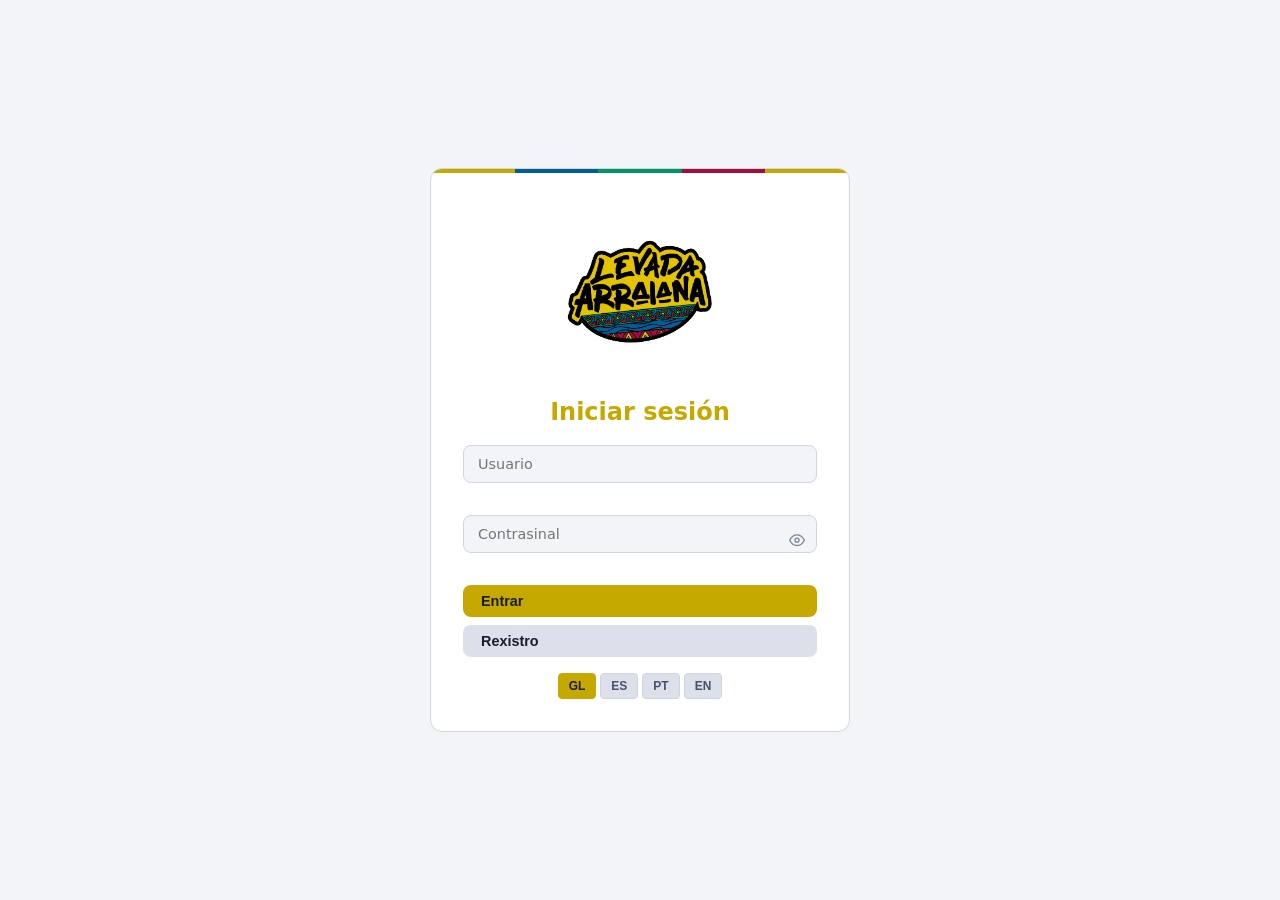
==== commit 96d9c94d: "feat: 31 melloras + reorganización sidebar + correccións - Bloques A-H: bugs, seguridade, SEO, UX, m" ====
--- a/app.html
+++ b/app.html
@@ -196,6 +196,12 @@
     <button class="sidebar-link socio-only" data-section="votacions" onclick="Router.navigate('votacions')">
         <span class="icon"><svg width="18" height="18" viewBox="0 0 24 24" fill="none" stroke="currentColor" stroke-width="2" stroke-linecap="round" stroke-linejoin="round"><polyline points="9 11 12 14 22 4"/><path d="M21 12v7a2 2 0 0 1-2 2H5a2 2 0 0 1-2-2V5a2 2 0 0 1 2-2h11"/></svg></span><span data-i18n="votacions">Votacións</span>
     </button>
+    <button class="sidebar-link socio-only" data-section="newsletter-admin" onclick="Router.navigate('newsletter-admin')">
+        <span class="icon"><svg width="18" height="18" viewBox="0 0 24 24" fill="none" stroke="currentColor" stroke-width="2" stroke-linecap="round" stroke-linejoin="round"><path d="M4 4h16c1.1 0 2 .9 2 2v12c0 1.1-.9 2-2 2H4c-1.1 0-2-.9-2-2V6c0-1.1.9-2 2-2z"/><polyline points="22,6 12,13 2,6"/></svg></span><span data-i18n="newsletter">Newsletter</span>
+    </button>
+    <button class="sidebar-link socio-only" data-section="papeleira" onclick="Router.navigate('papeleira')">
+        <span class="icon"><svg width="18" height="18" viewBox="0 0 24 24" fill="none" stroke="currentColor" stroke-width="2" stroke-linecap="round" stroke-linejoin="round"><polyline points="3 6 5 6 21 6"/><path d="M19 6v14a2 2 0 0 1-2 2H7a2 2 0 0 1-2-2V6m3 0V4a2 2 0 0 1 2-2h4a2 2 0 0 1 2 2v2"/></svg></span><span data-i18n="papeleira">Papeleira</span>
+    </button>
 
     <!-- Música -->
     <div class="sidebar-section" data-i18n="sec_musica">Música</div>
@@ -211,6 +217,9 @@
 
     <!-- Config (socio+) -->
     <div class="sidebar-section socio-only" data-i18n="configuracion">Configuración</div>
+    <button class="sidebar-link socio-only" data-section="paxina-inicio" onclick="Router.navigate('paxina-inicio')">
+        <span class="icon"><svg width="18" height="18" viewBox="0 0 24 24" fill="none" stroke="currentColor" stroke-width="2" stroke-linecap="round" stroke-linejoin="round"><rect x="2" y="3" width="20" height="14" rx="2" ry="2"/><line x1="8" y1="21" x2="16" y2="21"/><line x1="12" y1="17" x2="12" y2="21"/></svg></span><span data-i18n="portada">Portada</span>
+    </button>
     <button class="sidebar-link socio-only" data-section="configuracion" onclick="Router.navigate('configuracion')">
         <span class="icon"><svg width="18" height="18" viewBox="0 0 24 24" fill="none" stroke="currentColor" stroke-width="2" stroke-linecap="round" stroke-linejoin="round"><circle cx="12" cy="12" r="3"/><path d="M19.4 15a1.65 1.65 0 0 0 .33 1.82l.06.06a2 2 0 0 1 0 2.83 2 2 0 0 1-2.83 0l-.06-.06a1.65 1.65 0 0 0-1.82-.33 1.65 1.65 0 0 0-1 1.51V21a2 2 0 0 1-2 2 2 2 0 0 1-2-2v-.09A1.65 1.65 0 0 0 9 19.4a1.65 1.65 0 0 0-1.82.33l-.06.06a2 2 0 0 1-2.83 0 2 2 0 0 1 0-2.83l.06-.06A1.65 1.65 0 0 0 4.68 15a1.65 1.65 0 0 0-1.51-1H3a2 2 0 0 1-2-2 2 2 0 0 1 2-2h.09A1.65 1.65 0 0 0 4.6 9a1.65 1.65 0 0 0-.33-1.82l-.06-.06a2 2 0 0 1 0-2.83 2 2 0 0 1 2.83 0l.06.06A1.65 1.65 0 0 0 9 4.68a1.65 1.65 0 0 0 1-1.51V3a2 2 0 0 1 2-2 2 2 0 0 1 2 2v.09a1.65 1.65 0 0 0 1 1.51 1.65 1.65 0 0 0 1.82-.33l.06-.06a2 2 0 0 1 2.83 0 2 2 0 0 1 0 2.83l-.06.06a1.65 1.65 0 0 0-.33 1.82V9a1.65 1.65 0 0 0 1.51 1H21a2 2 0 0 1 2 2 2 2 0 0 1-2 2h-.09a1.65 1.65 0 0 0-1.51 1z"/></svg></span><span data-i18n="configuracion">Configuración</span>
     </button>
@@ -230,9 +239,18 @@
         <div class="dashboard-welcome">
             <h2 id="welcome-msg"></h2>
             <p data-i18n="subtitulo_landing">Batucada de Estás, Tomiño</p>
+            <p class="dashboard-date" id="dashboard-date"></p>
         </div>
         <div class="stats-row socio-only" id="dashboard-stats"></div>
         <div class="dashboard-grid">
+            <div class="dashboard-card socio-only" id="dashboard-next-ensaio">
+                <h3 class="dashboard-card-title" data-i18n="proximo_ensaio">Próximo ensaio</h3>
+                <div id="dashboard-next-ensaio-body"></div>
+            </div>
+            <div class="dashboard-card socio-only" id="dashboard-next-bolo">
+                <h3 class="dashboard-card-title" data-i18n="proximo_bolo">Próximo bolo</h3>
+                <div id="dashboard-next-bolo-body"></div>
+            </div>
             <div class="dashboard-card" id="dashboard-calendar"></div>
             <div class="dashboard-card" id="dashboard-timeline">
                 <h3 class="dashboard-card-title" data-i18n="proximos_eventos">Próximos eventos</h3>
@@ -286,6 +304,7 @@
     <div class="section" id="sec-noticias">
         <div class="section-header"><h2 data-i18n="noticias">Noticias</h2></div>
         <div style="display:flex;gap:8px;flex-wrap:wrap;margin-bottom:var(--gap);align-items:center">
+            <input type="text" class="form-control" id="noticias-search" data-i18n-placeholder="buscar" placeholder="Buscar..." style="max-width:220px">
             <div class="export-dropdown socio-only" style="margin-left:auto">
                 <button class="btn btn-sm btn-secondary export-dropdown-toggle"><span data-i18n="exportar">Exportar</span> &#9662;</button>
                 <div class="export-dropdown-menu">
@@ -302,6 +321,7 @@
     <div class="section" id="sec-bolos">
         <div class="section-header"><h2 data-i18n="bolos">Bolos</h2></div>
         <div style="display:flex;gap:8px;flex-wrap:wrap;margin-bottom:var(--gap);align-items:center">
+            <input type="text" class="form-control" id="bolos-search" data-i18n-placeholder="buscar" placeholder="Buscar..." style="max-width:220px">
             <div class="view-toggle" id="bolos-view-toggle">
                 <button class="active" onclick="bolosSetView('list')" data-i18n="vista_lista">Lista</button>
                 <button onclick="bolosSetView('calendar')" data-i18n="vista_calendario">Calendario</button>
@@ -375,6 +395,8 @@
                 <option value="publicada" data-i18n="publicada">Publicada</option>
                 <option value="borrador" data-i18n="borrador">Borrador</option>
             </select>
+            <input type="date" class="form-control" id="actas-data-desde" style="max-width:150px" onchange="actasRender()" data-i18n-title="desde" title="Desde">
+            <input type="date" class="form-control" id="actas-data-ata" style="max-width:150px" onchange="actasRender()" data-i18n-title="ata" title="Ata">
             <div class="export-dropdown socio-only" style="margin-left:auto">
                 <button class="btn btn-sm btn-secondary export-dropdown-toggle"><span data-i18n="exportar">Exportar</span> &#9662;</button>
                 <div class="export-dropdown-menu">
@@ -533,6 +555,48 @@
         <div id="config-form"></div>
     </div>
 
+    <!-- Páxina de inicio -->
+    <div class="section socio-only" id="sec-paxina-inicio">
+        <div class="section-header">
+            <h2 data-i18n="portada">Portada</h2>
+            <button class="btn btn-sm btn-secondary" onclick="window.open('index.html','_blank')" data-i18n="vista_previa_landing">Vista previa</button>
+        </div>
+        <div id="landing-config-container"></div>
+    </div>
+
+    <!-- Newsletter Admin -->
+    <div class="section socio-only" id="sec-newsletter-admin">
+        <div class="section-header">
+            <h2 data-i18n="newsletter">Newsletter</h2>
+            <span id="newsletter-admin-count" class="badge" style="margin-left:8px"></span>
+            <div class="export-dropdown admin-only" style="margin-left:auto">
+                <button class="btn btn-sm btn-secondary export-dropdown-toggle"><span data-i18n="exportar">Exportar</span> &#9662;</button>
+                <div class="export-dropdown-menu">
+                    <button onclick="newsletterExportCSV()">CSV</button>
+                    <button onclick="newsletterExportPDF()">PDF</button>
+                </div>
+            </div>
+        </div>
+        <div class="table-wrap"><table id="newsletter-admin-table"><thead><tr>
+            <th>Email</th>
+            <th data-i18n="estado">Estado</th>
+            <th data-i18n="data">Data</th>
+            <th data-i18n="accions">Accións</th>
+        </tr></thead><tbody></tbody></table></div>
+    </div>
+
+    <!-- Papeleira -->
+    <div class="section socio-only" id="sec-papeleira">
+        <div class="section-header"><h2 data-i18n="papeleira">Papeleira</h2></div>
+        <p style="color:var(--text-muted);margin-bottom:16px" data-i18n="papeleira_desc">Elementos eliminados nos últimos 30 días</p>
+        <div class="table-wrap"><table id="papeleira-table"><thead><tr>
+            <th data-i18n="modulo">Módulo</th>
+            <th data-i18n="titulo">Título</th>
+            <th data-i18n="eliminado_en">Eliminado</th>
+            <th data-i18n="accions">Accións</th>
+        </tr></thead><tbody></tbody></table></div>
+    </div>
+
     <!-- Auditoría -->
     <div class="section admin-only" id="sec-auditoria">
         <div class="section-header"><h2 data-i18n="auditoria">Auditoría</h2></div>
@@ -549,11 +613,11 @@
 </footer>
 
 <!-- Modal container (reusable) -->
-<div class="modal-overlay" id="modal-overlay">
+<div class="modal-overlay" id="modal-overlay" role="dialog" aria-modal="true" aria-labelledby="modal-title">
     <div class="modal" id="modal-box">
         <div class="modal-header">
             <h3 id="modal-title"></h3>
-            <button class="modal-close" onclick="hideModal('modal-overlay')">&times;</button>
+            <button class="modal-close" onclick="closeModal()" aria-label="Pechar">&times;</button>
         </div>
         <div class="modal-body" id="modal-body"></div>
         <div class="modal-footer" id="modal-footer"></div>
@@ -566,8 +630,8 @@
 </div>
 
 <!-- Lightbox -->
-<div class="lightbox" id="lightbox">
-    <button class="lightbox-close" onclick="galeriaCloseLightbox()">&times;</button>
+<div class="lightbox" id="lightbox" role="dialog" aria-modal="true" aria-label="Visor de imaxes">
+    <button class="lightbox-close" onclick="galeriaCloseLightbox()" aria-label="Pechar">&times;</button>
     <button class="lightbox-nav lightbox-prev" onclick="galeriaLightboxNav(-1)">&#10094;</button>
     <img id="lightbox-img" src="" alt="">
     <video id="lightbox-video" controls style="display:none;max-width:90vw;max-height:90vh"></video>
@@ -583,7 +647,8 @@
 <script src="assets/js/config.js"></script>
 <script src="assets/js/state.js"></script>
 <script src="assets/js/utils.js"></script>
-<script src="assets/js/i18n.js"></script>
+<script src="assets/js/i18n-gl.js?v=1"></script>
+<script src="assets/js/i18n.js?v=8"></script>
 <script src="assets/js/auth.js"></script>
 <script src="assets/js/router.js"></script>
 <script src="assets/js/components/modal-confirm.js"></script>
@@ -607,6 +672,8 @@
 <script src="assets/js/modules/repertorio.js"></script>
 <script src="assets/js/modules/comentarios.js"></script>
 <script src="assets/js/modules/configuracion.js?v=7"></script>
+<script src="assets/js/modules/newsletter-admin.js"></script>
+<script src="assets/js/modules/papeleira.js"></script>
 <script src="assets/js/modules/auditoria.js"></script>
 <script src="assets/js/app.js?v=2"></script>
 <script src="https://cdnjs.cloudflare.com/ajax/libs/jszip/3.10.1/jszip.min.js"></script>
--- a/assets/css/layout.css
+++ b/assets/css/layout.css
@@ -333,7 +333,7 @@
 .sidebar-section[data-i18n="sec_administracion"]::before { background: var(--secondary); }
 .sidebar-section[data-i18n="sec_finanzas"]::before     { background: var(--accent-magenta); }
 .sidebar-section[data-i18n="sec_musica"]::before       { background: var(--primary); }
-.sidebar-section[data-i18n="configuracion"]::before    { background: var(--text-muted); }
+.sidebar-section[data-i18n="configuracion"]::before    { background: var(--accent-magenta); }
 
 .sidebar-link {
     display: flex;
--- a/assets/css/components.css
+++ b/assets/css/components.css
@@ -69,6 +69,12 @@
 }
 .btn-icon.btn-success:hover {
     color: var(--accent-green);
+}
+.btn-icon.btn-warning {
+    color: var(--warning);
+}
+.btn-icon.btn-warning:hover {
+    color: var(--warning);
 }
 .btn-icon.btn-whatsapp {
     color: #25D366;
@@ -201,6 +207,10 @@
     outline: none;
     border-color: var(--primary);
     box-shadow: 0 0 0 2px var(--primary-dim);
+}
+.form-control:focus-visible {
+    outline: 2px solid var(--primary);
+    outline-offset: 2px;
 }
 textarea.form-control {
     resize: vertical;
@@ -369,6 +379,9 @@
     padding: var(--gap);
     border-top: 1px solid var(--border);
 }
+.modal-footer:empty {
+    display: none;
+}
 
 /* ---- Tablas ---- */
 .table-wrap {
@@ -405,8 +418,8 @@
 /* ---- Stats cards ---- */
 .stats-row {
     display: grid;
-    grid-template-columns: repeat(auto-fit, minmax(180px, 1fr));
-    gap: var(--gap);
+    grid-template-columns: repeat(auto-fit, minmax(130px, 1fr));
+    gap: var(--gap-sm);
     margin-bottom: var(--gap-lg);
 }
 .stat-card {
@@ -414,30 +427,67 @@
     border: 1px solid var(--border);
     border-left: 3px solid var(--primary);
     border-radius: var(--radius-lg);
-    padding: var(--gap);
-    text-align: center;
+    padding: 12px;
+    display: flex;
+    align-items: center;
+    gap: 10px;
+    transition: transform var(--transition), box-shadow var(--transition);
+    cursor: default;
+}
+.stat-card:hover {
+    transform: translateY(-2px);
+    box-shadow: var(--shadow);
+}
+.stat-card .stat-icon {
+    flex-shrink: 0;
+    width: 36px;
+    height: 36px;
+    display: flex;
+    align-items: center;
+    justify-content: center;
+    border-radius: var(--radius);
+    background: var(--primary-dim);
+    color: var(--primary);
+}
+.stat-card .stat-icon svg {
+    display: block;
+}
+.stat-card .stat-body {
+    min-width: 0;
 }
 .stat-card .stat-value {
-    font-size: 2rem;
+    font-size: 1.5rem;
     font-weight: 700;
     color: var(--primary);
+    line-height: 1.1;
 }
 .stat-card .stat-label {
-    font-size: 0.8rem;
+    font-size: 0.75rem;
     color: var(--text-dim);
-    margin-top: 4px;
+    margin-top: 2px;
+    white-space: nowrap;
+    overflow: hidden;
+    text-overflow: ellipsis;
 }
 /* Brand-colored stat cards */
 .stat-card.stat-blue   { border-left-color: var(--secondary); }
 .stat-card.stat-blue .stat-value   { color: var(--secondary); }
+.stat-card.stat-blue .stat-icon    { background: rgba(0,95,151,0.15); color: var(--secondary); }
 .stat-card.stat-gold   { border-left-color: var(--primary); }
 .stat-card.stat-gold .stat-value   { color: var(--primary); }
+.stat-card.stat-gold .stat-icon    { background: var(--primary-dim); color: var(--primary); }
 .stat-card.stat-red    { border-left-color: var(--accent-magenta); }
 .stat-card.stat-red .stat-value    { color: var(--accent-magenta); }
+.stat-card.stat-red .stat-icon     { background: rgba(165,13,61,0.15); color: var(--accent-magenta); }
 .stat-card.stat-green  { border-left-color: var(--accent-green); }
 .stat-card.stat-green .stat-value  { color: var(--accent-green); }
+.stat-card.stat-green .stat-icon   { background: rgba(0,149,100,0.15); color: var(--accent-green); }
 .stat-card.stat-magenta { border-left-color: var(--warning); }
 .stat-card.stat-magenta .stat-value { color: var(--warning); }
+.stat-card.stat-magenta .stat-icon  { background: rgba(227,195,0,0.15); color: var(--warning); }
+.stat-card.stat-cyan    { border-left-color: #0ea5e9; }
+.stat-card.stat-cyan .stat-value    { color: #0ea5e9; }
+.stat-card.stat-cyan .stat-icon     { background: rgba(14,165,233,0.15); color: #0ea5e9; }
 
 /* ---- Toast notifications ---- */
 .toast-container {
@@ -1036,8 +1086,88 @@
     transform: scale(0.95);
 }
 
+/* ---- Multi-instrument profile list ---- */
+.profile-instruments-list { margin-bottom: 4px; }
+.instrument-item {
+    display: flex; align-items: center; gap: 8px;
+    padding: 6px 8px; background: var(--bg-surface-2, var(--bg-surface));
+    border-radius: var(--radius); margin-bottom: 4px;
+}
+.instrument-item .instrument-orde {
+    font-weight: 700; min-width: 20px; color: var(--primary); font-size: 0.9rem;
+}
+.instrument-item .instrument-img {
+    width: 24px; height: 24px; border-radius: 50%; object-fit: cover;
+}
+.instrument-item .instrument-nome { flex: 1; font-size: 0.9rem; }
+.instrument-item .btn-icon {
+    background: none; border: none; cursor: pointer; padding: 2px 4px;
+    color: var(--text-muted); font-size: 0.85rem; line-height: 1;
+}
+.instrument-item .btn-icon:hover { color: var(--primary); }
+.instrument-add-row {
+    display: flex; gap: 6px; align-items: center; margin-top: 6px;
+}
+.instrument-add-row select { flex: 1; }
+.instrument-add-row .btn { padding: 6px 12px; }
+
+/* ---- Dashboard instrument levels ---- */
+.dashboard-inst-level {
+    font-size: 0.7rem; font-weight: 700; color: var(--text-muted);
+    text-transform: uppercase; margin-right: 4px; letter-spacing: 0.3px;
+}
+.dashboard-inst-level-row {
+    display: flex; flex-wrap: wrap; align-items: center; gap: 4px; margin-bottom: 2px;
+}
+
 /* ---- Modal language selector (admin modals — content i18n) ---- */
 .modal-lang-bar { display: flex; gap: 4px; margin-bottom: var(--gap-md); }
 .modal-lang-btn { padding: 4px 14px; border-radius: var(--radius); background: var(--bg-surface); border: 1px solid var(--border); cursor: pointer; font-size: 0.8rem; font-weight: 700; color: var(--text-secondary); text-transform: uppercase; letter-spacing: 0.5px; transition: all 0.15s; }
 .modal-lang-btn:hover { border-color: var(--primary); color: var(--primary); }
 .modal-lang-btn.active { background: var(--primary); color: #fff; border-color: var(--primary); }
+
+/* ---- File list (existing files in edit modals) ---- */
+.file-list-item { display: flex; align-items: center; gap: 8px; padding: 4px 8px; background: var(--bg-surface-2); border-radius: var(--radius); margin-bottom: 4px; font-size: 0.85rem; }
+.file-list-item .btn-icon { margin-left: auto; }
+
+/* ---- Instrument recording buttons ---- */
+.instrumento-rec-btns {
+    display: flex;
+    gap: 8px;
+    margin-top: 8px;
+}
+.btn-rec {
+    display: inline-flex;
+    align-items: center;
+    gap: 6px;
+    padding: 6px 14px;
+    border-radius: var(--radius);
+    border: 1px solid var(--border);
+    background: var(--bg-surface-2);
+    color: var(--text);
+    font-size: 0.8rem;
+    font-weight: 500;
+    cursor: pointer;
+    transition: all var(--transition);
+}
+.btn-rec:hover {
+    border-color: var(--primary);
+    color: var(--primary);
+}
+.btn-rec--recording {
+    border-color: var(--danger);
+    color: var(--danger);
+    animation: recPulse 1.2s ease-in-out infinite;
+}
+@keyframes recPulse {
+    0%, 100% { box-shadow: 0 0 0 0 rgba(165,13,61,0.4); }
+    50% { box-shadow: 0 0 0 6px rgba(165,13,61,0); }
+}
+.instrumento-rec-live video,
+.instrumento-rec-live audio {
+    width: 100%;
+    max-height: 200px;
+    border-radius: var(--radius);
+    margin-top: 8px;
+    background: var(--bg-dark);
+}
--- a/assets/css/calendar.css
+++ b/assets/css/calendar.css
@@ -248,6 +248,13 @@
     font-size: 0.7rem;
     color: var(--text-muted);
 }
+.cal-day-popup-btn {
+    margin-left: auto;
+    flex-shrink: 0;
+    font-size: 0.75rem;
+    padding: 2px 8px;
+    white-space: nowrap;
+}
 
 /* Highlight day with events on hover */
 .calendar-mini .calendar-cell.has-events {
@@ -326,6 +333,25 @@
         display: none;
     }
     .cal-day-popup {
-        min-width: 260px;
-    }
-}
+        min-width: 0;
+        width: calc(100vw - 16px);
+        max-width: 340px;
+        left: 8px !important;
+        right: 8px !important;
+        transform: none !important;
+    }
+    .cal-day-popup-item {
+        flex-wrap: wrap;
+    }
+    .cal-day-popup-title {
+        white-space: normal;
+        word-break: break-word;
+    }
+    .cal-day-popup-btn {
+        margin-left: 0;
+        margin-top: 4px;
+        width: 100%;
+        text-align: center;
+        padding: 4px 8px;
+    }
+}
--- a/assets/css/app.css
+++ b/assets/css/app.css
@@ -22,14 +22,19 @@
 /* ---- Dashboard home ---- */
 .dashboard-welcome {
     text-align: center;
-    padding: var(--gap-xl) 0;
+    padding: var(--gap) 0 var(--gap-sm);
 }
 .dashboard-welcome h2 {
     color: var(--primary);
-    margin-bottom: var(--gap-sm);
+    margin-bottom: 4px;
 }
 .dashboard-welcome p {
     color: var(--text-dim);
+}
+.dashboard-welcome .dashboard-date {
+    font-size: 0.8rem;
+    color: var(--text-muted);
+    margin-top: 4px;
 }
 
 /* ---- Photo gallery ---- */
@@ -142,6 +147,43 @@
 .ensaio-card-programado { border-left: 3px solid var(--primary); }
 .ensaio-card-realizado  { border-left: 3px solid var(--success); }
 .ensaio-card-cancelado  { border-left: 3px solid var(--danger); }
+
+/* ---- Ensaio day popup (modal) ---- */
+.ensaio-popup-item {
+    display: flex;
+    align-items: center;
+    gap: 10px;
+    padding: 10px;
+    background: var(--bg-surface-2);
+    border-radius: var(--radius);
+    margin-bottom: 8px;
+}
+.ensaio-popup-info {
+    padding-left: 10px;
+    flex: 1;
+    min-width: 0;
+}
+.ensaio-popup-actions {
+    display: flex;
+    gap: 4px;
+    flex-shrink: 0;
+    flex-wrap: wrap;
+}
+@media (max-width: 600px) {
+    .ensaio-popup-item {
+        flex-direction: column;
+        align-items: stretch;
+    }
+    .ensaio-popup-actions {
+        flex-shrink: 1;
+        justify-content: flex-start;
+    }
+    .ensaio-popup-actions .btn {
+        flex: 1 1 auto;
+        text-align: center;
+        min-width: 0;
+    }
+}
 
 /* ---- Recurrence preview ---- */
 .recorrencia-preview {
@@ -292,6 +334,10 @@
     border: 1px solid var(--border);
     border-radius: var(--radius-lg);
     padding: var(--gap);
+    transition: box-shadow var(--transition);
+}
+.dashboard-card:hover {
+    box-shadow: var(--shadow);
 }
 .dashboard-card-title {
     font-size: 0.95rem;
@@ -309,22 +355,77 @@
     border-radius: 2px;
     flex-shrink: 0;
 }
+#dashboard-next-ensaio .dashboard-card-title::before { background: var(--accent-green); }
+#dashboard-next-bolo .dashboard-card-title::before { background: var(--warning); }
 #dashboard-calendar .dashboard-card-title::before { background: var(--primary); }
 #dashboard-timeline .dashboard-card-title::before { background: var(--accent-magenta); }
 #dashboard-activity .dashboard-card-title::before { background: var(--secondary); }
 #dashboard-actions .dashboard-card-title::before  { background: var(--accent-green); }
+
+/* ---- Dashboard next event cards ---- */
+.dashboard-next-event { margin-bottom: 10px; }
+.dashboard-next-title { font-weight: 600; font-size: 1rem; margin-bottom: 4px; }
+.dashboard-next-date { font-size: 0.95rem; color: var(--primary); font-weight: 600; }
+.dashboard-next-meta { display: flex; gap: 12px; flex-wrap: wrap; color: var(--text-dim); font-size: 0.85rem; margin-top: 2px; }
+.dashboard-asist-group { margin-top: 8px; }
+.dashboard-asist-names { font-size: 0.85rem; color: var(--text-dim); margin-top: 4px; line-height: 1.5; }
+.dashboard-instruments { display: flex; flex-wrap: wrap; gap: 6px; margin-top: 10px; padding-top: 10px; border-top: 1px solid var(--border); }
+.dashboard-inst-chip {
+    display: inline-flex; align-items: center; gap: 4px;
+    background: var(--bg-surface-2); border-radius: var(--radius); padding: 3px 8px;
+    font-size: 0.8rem; color: var(--text-dim);
+}
+.dashboard-inst-chip strong { color: var(--text); }
+.dashboard-inst-img { width: 18px; height: 18px; border-radius: 50%; object-fit: cover; }
+.dashboard-inst-chip--filled { border: 1px solid var(--success, #009564); }
+.dashboard-inst-chip--zero { opacity: 0.6; border: 1px solid var(--danger, #a50d3d); }
+.dashboard-inst-moves { font-size: 0.75rem; color: var(--text-dim); margin-top: 4px; font-style: italic; }
+.dashboard-instruments--detail { flex-direction: column; }
+.inst-alloc-summary { display: flex; flex-wrap: wrap; gap: 6px; margin-bottom: 8px; }
+.inst-alloc-table { width: 100%; font-size: 0.85rem; border-collapse: collapse; margin-top: 4px; }
+.inst-alloc-table td { padding: 4px 8px; border-bottom: 1px solid var(--border); }
+.inst-alloc-table tr:last-child td { border-bottom: none; }
+.inst-alloc-moved { background: var(--bg-surface-2); }
+.inst-alloc-badge { display: inline-block; font-size: 0.7rem; font-weight: 700; background: var(--primary); color: var(--bg); padding: 1px 6px; border-radius: 10px; margin-left: 4px; }
+.inst-alloc-uncovered { display: flex; flex-wrap: wrap; align-items: center; gap: 6px; margin-top: 8px; padding-top: 8px; border-top: 1px dashed var(--border); }
+.inst-alloc-uncovered-label { font-size: 0.8rem; font-weight: 600; color: var(--danger, #a50d3d); }
+.inst-chip-clickable { cursor: pointer; transition: filter 0.15s; }
+.inst-chip-clickable:hover { filter: brightness(1.2); }
+.inst-chip-popup {
+    position: absolute; bottom: calc(100% + 6px); left: 50%; transform: translateX(-50%);
+    background: var(--bg-surface); border: 1px solid var(--border); border-radius: var(--radius);
+    padding: 8px 12px; min-width: 140px; z-index: 100;
+    box-shadow: 0 4px 12px rgba(0,0,0,.3); font-size: 0.8rem; white-space: nowrap;
+}
+.inst-chip-popup strong { display: block; margin-bottom: 4px; color: var(--primary); }
+.inst-chip-popup ul { list-style: none; margin: 0; padding: 0; }
+.inst-chip-popup li { padding: 2px 0; color: var(--text); }
 .dashboard-timeline-item {
     display: flex;
     gap: var(--gap);
     padding: 8px 0;
     border-bottom: 1px solid var(--border);
     align-items: center;
+    cursor: pointer;
+    transition: background var(--transition);
+    border-radius: var(--radius);
+    padding: 8px;
+    margin: 0 -8px;
+}
+.dashboard-timeline-item:hover {
+    background: var(--bg-hover);
 }
 .dashboard-timeline-item:last-child { border-bottom: none; }
 .timeline-date {
-    min-width: 44px;
+    min-width: 48px;
     text-align: center;
-}
+    background: var(--bg-dark);
+    border-radius: var(--radius);
+    padding: 6px 4px;
+    border-left: 3px solid var(--primary);
+}
+.timeline-date.timeline-bolo { border-left-color: var(--warning); }
+.timeline-date.timeline-ensaio { border-left-color: var(--primary); }
 .timeline-date .day {
     font-size: 1.2rem;
     font-weight: 700;
@@ -341,16 +442,52 @@
 .timeline-info .meta { font-size: 0.75rem; color: var(--text-dim); }
 
 .dashboard-activity-item {
-    padding: 6px 0;
+    display: flex;
+    align-items: center;
+    gap: 8px;
+    padding: 8px;
+    margin: 0 -8px;
     border-bottom: 1px solid var(--border);
     font-size: 0.85rem;
+    cursor: pointer;
+    border-radius: var(--radius);
+    transition: background var(--transition);
+}
+.dashboard-activity-item:hover {
+    background: var(--bg-hover);
 }
 .dashboard-activity-item:last-child { border-bottom: none; }
+.activity-icon {
+    flex-shrink: 0;
+    width: 28px;
+    height: 28px;
+    border-radius: 50%;
+    display: flex;
+    align-items: center;
+    justify-content: center;
+}
+.activity-icon svg { display: block; }
+.activity-icon.activity-noticia { background: rgba(0,95,151,0.15); color: var(--secondary); }
+.activity-icon.activity-bolo { background: rgba(227,195,0,0.15); color: var(--primary); }
+.activity-icon.activity-ensaio { background: rgba(0,149,100,0.15); color: var(--accent-green); }
+.activity-text { flex: 1; min-width: 0; overflow: hidden; text-overflow: ellipsis; white-space: nowrap; }
+.activity-date { flex-shrink: 0; font-size: 0.75rem; color: var(--text-muted); }
 
 .dashboard-actions-grid {
     display: grid;
     grid-template-columns: 1fr 1fr;
     gap: var(--gap-sm);
+}
+.dashboard-actions-grid .btn {
+    border-radius: var(--radius-lg);
+    transition: transform var(--transition), opacity var(--transition);
+    display: inline-flex;
+    align-items: center;
+    gap: 4px;
+    justify-content: center;
+}
+.dashboard-actions-grid .btn:hover {
+    transform: scale(1.03);
 }
 
 /* ---- Charts ---- */
@@ -857,6 +994,7 @@
     margin-top: 6px;
 }
 .instrumento-media-player:focus { outline: none; }
+.instrumento-media-player:focus-visible { outline: 2px solid var(--primary); outline-offset: 2px; }
 audio.instrumento-media-player { height: 40px; }
 video.instrumento-media-player { max-height: 220px; }
 iframe.instrumento-yt-embed { height: 220px; border: none; }
@@ -910,6 +1048,12 @@
     width: 100%;
     height: 36px;
 }
+.medios-slot-video {
+    width: 100%;
+    aspect-ratio: 16/9;
+    border: none;
+    border-radius: var(--radius);
+}
 .medios-slot video {
     max-height: 200px;
     max-width: 100%;
@@ -938,6 +1082,65 @@
     0%, 100% { opacity: 1; }
     50% { opacity: 0.4; }
 }
+/* ---- Live recording UI ---- */
+.rec-live {
+    display: flex;
+    flex-direction: column;
+    align-items: center;
+    gap: 8px;
+    margin: 6px 0;
+    padding: 10px;
+    background: var(--bg-dark);
+    border: 1px solid var(--danger);
+    border-radius: var(--radius);
+}
+.rec-live-video {
+    width: 100%;
+    max-height: 200px;
+    border-radius: var(--radius);
+    transform: scaleX(-1);
+    background: #000;
+}
+.rec-live-indicator {
+    display: flex;
+    align-items: center;
+    gap: 8px;
+    font-size: 0.88rem;
+}
+.rec-live-dot {
+    width: 12px;
+    height: 12px;
+    border-radius: 50%;
+    background: var(--danger);
+    animation: rec-pulse 1s infinite;
+    flex-shrink: 0;
+}
+.rec-live-text {
+    color: var(--danger);
+    font-weight: 600;
+}
+.rec-live-timer {
+    font-family: monospace;
+    font-size: 0.9rem;
+    color: var(--text);
+}
+.rec-live-controls {
+    display: flex;
+    align-items: center;
+    gap: 8px;
+}
+.rec-live-paused {
+    border-color: var(--text-muted);
+}
+.rec-live-paused .rec-live-dot {
+    animation: none;
+    opacity: 0.4;
+}
+.rec-live-dot-paused {
+    animation: none !important;
+    opacity: 0.4;
+}
+
 .rec-preview {
     display: flex;
     flex-direction: column;
@@ -956,6 +1159,7 @@
     max-height: 180px;
     border-radius: var(--radius);
 }
+
 .medios-instrumentos summary {
     cursor: pointer;
     font-size: 0.85rem;
@@ -977,6 +1181,68 @@
     font-size: 0.8rem;
     font-weight: 500;
     color: var(--text);
+}
+
+/* ---- LOPD consent overlay ---- */
+#lopd-consent-overlay {
+    z-index: calc(var(--z-modal) + 5);
+}
+.lopd-text {
+    font-size: 0.9rem;
+    color: var(--text-dim);
+    line-height: 1.6;
+    margin-bottom: 12px;
+}
+.lopd-links {
+    margin-bottom: 12px;
+}
+.lopd-links a {
+    color: var(--primary);
+    font-size: 0.85rem;
+    text-decoration: underline;
+}
+.lopd-checkbox {
+    display: flex;
+    align-items: flex-start;
+    gap: 8px;
+    font-size: 0.85rem;
+    color: var(--text);
+    cursor: pointer;
+    line-height: 1.4;
+}
+.lopd-checkbox input[type="checkbox"] {
+    margin-top: 2px;
+    accent-color: var(--primary);
+    flex-shrink: 0;
+}
+
+/* ---- Transcript result ---- */
+.rec-transcript-result {
+    margin-top: 8px;
+    padding: 10px;
+    background: var(--bg-dark);
+    border: 1px solid var(--border);
+    border-radius: var(--radius);
+}
+.rec-transcript-result textarea {
+    width: 100%;
+    min-height: 80px;
+    background: var(--bg);
+    color: var(--text);
+    border: 1px solid var(--border);
+    border-radius: var(--radius);
+    padding: 8px;
+    font-family: inherit;
+    font-size: 0.88rem;
+    resize: vertical;
+}
+.rec-transcript-result .btn {
+    margin-top: 6px;
+}
+
+/* ---- Reduced motion ---- */
+@media (prefers-reduced-motion: reduce) {
+    .modal-overlay, .modal, .app-sidebar, .toast, .stat-card, .dashboard-actions-grid .btn { transition: none !important; animation: none !important; }
 }
 
 /* ---- Print styles ---- */
--- a/assets/css/responsive.css
+++ b/assets/css/responsive.css
@@ -47,13 +47,13 @@
         top: 100%;
         left: 0;
         right: 0;
-        background: rgba(12, 14, 20, 0.98);
+        background: var(--bg-dark, rgba(12, 14, 20, 0.98));
         backdrop-filter: blur(20px);
         -webkit-backdrop-filter: blur(20px);
         flex-direction: column;
         padding: var(--gap);
         gap: 4px;
-        border-bottom: 1px solid rgba(232, 168, 50, 0.1);
+        border-bottom: 1px solid var(--primary-dim, rgba(232, 168, 50, 0.1));
         box-shadow: 0 12px 40px rgba(0,0,0,0.4);
     }
     .pub-nav-links.open {
@@ -69,7 +69,7 @@
     }
     .pub-nav-links a:not(.btn):not(.btn-outline):hover,
     .pub-nav-links a:not(.btn):not(.btn-outline).active {
-        background: rgba(232, 168, 50, 0.12);
+        background: var(--primary-dim, rgba(232, 168, 50, 0.12));
     }
     .pub-nav-links .lang-selector {
         padding-top: var(--gap-sm);
@@ -149,7 +149,7 @@
         grid-template-columns: 1fr;
     }
     .stats-row {
-        grid-template-columns: 1fr 1fr;
+        grid-template-columns: repeat(3, 1fr);
     }
     .section-header {
         flex-direction: column;
@@ -181,8 +181,11 @@
     .dashboard-grid {
         grid-template-columns: 1fr;
     }
+    .dashboard-card {
+        padding: 12px;
+    }
     .dashboard-actions-grid {
-        grid-template-columns: 1fr;
+        grid-template-columns: 1fr 1fr;
     }
     .cookie-banner {
         flex-direction: column;
@@ -192,6 +195,280 @@
     .overlay-card.overlay-legal {
         max-width: 95%;
     }
+
+    /* ============================================================
+       Modal / Confirm — footer always visible, buttons wrap
+       ============================================================ */
+
+    /* Make modal a flex column so header+footer stay visible */
+    .modal {
+        display: flex;
+        flex-direction: column;
+        max-height: 90vh;
+        overflow-y: hidden;
+    }
+    .modal-header {
+        flex-shrink: 0;
+    }
+    .modal-body {
+        flex: 1 1 auto;
+        overflow-y: auto;
+        min-height: 0;
+    }
+    .modal-footer {
+        flex-shrink: 0;
+        flex-wrap: wrap;
+    }
+    .modal-footer .btn {
+        flex: 1 1 auto;
+        text-align: center;
+        justify-content: center;
+    }
+
+    /* Confirm dialog: flex column so footer stays visible */
+    .confirm-box {
+        overflow-y: hidden;
+    }
+    .confirm-box .confirm-body {
+        flex: 1 1 auto;
+        overflow-y: auto;
+    }
+    .confirm-box .confirm-footer {
+        flex-shrink: 0;
+        flex-wrap: wrap;
+    }
+    .confirm-box .confirm-footer .btn {
+        flex: 1 1 auto;
+        text-align: center;
+        justify-content: center;
+    }
+
+    /* ============================================================
+       Touch targets — min 44×44px for all interactive elements
+       ============================================================ */
+
+    /* -- Icon buttons (edit, delete, share, etc.) -- */
+    .btn-icon {
+        min-width: 44px;
+        min-height: 44px;
+        padding: 10px;
+    }
+
+    /* -- Instrument list up/down/remove buttons -- */
+    .instrument-item .btn-icon {
+        min-width: 40px;
+        min-height: 40px;
+        padding: 8px;
+        font-size: 1rem;
+    }
+    .instrument-item {
+        gap: 6px;
+        padding: 8px;
+    }
+
+    /* -- Card action buttons (instrumento, noticia, etc.) -- */
+    .instrumento-card-actions,
+    .card-actions {
+        gap: 8px;
+    }
+
+    /* -- Modal close button -- */
+    .modal-close {
+        min-width: 44px;
+        min-height: 44px;
+        padding: 8px;
+        font-size: 1.5rem;
+        display: flex;
+        align-items: center;
+        justify-content: center;
+    }
+
+    /* -- Overlay close (login/register + detail) -- */
+    .overlay-close {
+        min-width: 44px;
+        min-height: 44px;
+        padding: 8px;
+        font-size: 1.8rem;
+        display: flex;
+        align-items: center;
+        justify-content: center;
+    }
+    .pub-detail-card .overlay-close {
+        width: 44px;
+        height: 44px;
+    }
+
+    /* -- Hamburger menu button -- */
+    .hamburger {
+        min-width: 44px;
+        min-height: 44px;
+        padding: 8px 12px;
+        font-size: 1.6rem;
+        display: flex;
+        align-items: center;
+        justify-content: center;
+    }
+
+    /* -- Header bell (notifications) -- */
+    .header-bell {
+        min-width: 44px;
+        min-height: 44px;
+        padding: 10px;
+    }
+
+    /* -- Header profile button -- */
+    .header-profile-btn {
+        min-height: 44px;
+        padding: 6px 12px 6px 6px;
+    }
+
+    /* -- Font size control (A, A+, A++) -- */
+    .font-size-control button {
+        min-width: 40px;
+        min-height: 40px;
+        padding: 8px 10px;
+        font-size: 0.85rem;
+    }
+
+    /* -- Language selector buttons -- */
+    .lang-selector button {
+        min-height: 40px;
+        padding: 8px 14px;
+        font-size: 0.8rem;
+    }
+
+    /* -- Pagination -- */
+    .pagination button {
+        min-width: 44px;
+        min-height: 44px;
+        padding: 10px 14px;
+        font-size: 0.9rem;
+    }
+
+    /* -- Tabs -- */
+    .tab-btn {
+        min-height: 44px;
+        padding: 12px 18px;
+        font-size: 0.9rem;
+    }
+
+    /* -- DatePicker -- */
+    .dp-nav {
+        min-width: 40px;
+        min-height: 40px;
+        padding: 8px 12px;
+        font-size: 0.85rem;
+    }
+    .dp-cell {
+        min-height: 40px;
+        padding: 10px 4px;
+        font-size: 0.85rem;
+        display: flex;
+        align-items: center;
+        justify-content: center;
+    }
+    .dp-today-btn {
+        min-height: 44px;
+        padding: 12px;
+        font-size: 0.85rem;
+    }
+
+    /* -- Vote buttons (propostas) -- */
+    .vote-btn {
+        min-height: 44px;
+        padding: 10px 16px;
+        font-size: 0.85rem;
+    }
+    .vote-buttons {
+        gap: 12px;
+    }
+
+    /* -- Photo editor action buttons (cover, fav, delete) -- */
+    .photo-editor-actions {
+        padding: 6px;
+        gap: 4px;
+    }
+    .photo-editor-actions button {
+        min-width: 36px;
+        min-height: 36px;
+        padding: 6px;
+        font-size: 1.1rem;
+    }
+
+    /* -- Comment buttons (reply, delete) -- */
+    .pub-comment-reply-btn {
+        min-height: 40px;
+        padding: 8px 12px;
+        font-size: 0.85rem;
+    }
+    .pub-comment-delete {
+        min-width: 40px;
+        min-height: 40px;
+        padding: 8px;
+        font-size: 1.3rem;
+        display: flex;
+        align-items: center;
+        justify-content: center;
+    }
+
+    /* -- Password toggle (eye icon) -- */
+    .pw-toggle {
+        min-width: 44px;
+        min-height: 44px;
+        padding: 10px;
+        font-size: 1.2rem;
+        display: flex;
+        align-items: center;
+        justify-content: center;
+    }
+
+    /* -- Cookie banner buttons -- */
+    .cookie-banner .btn {
+        min-height: 44px;
+        padding: 10px 20px;
+    }
+
+    /* -- Standard buttons: ensure minimum height -- */
+    .btn {
+        min-height: 44px;
+        padding: 10px 18px;
+    }
+    .btn-sm {
+        min-height: 38px;
+        padding: 8px 14px;
+    }
+
+    /* -- Recording buttons -- */
+    .btn-rec {
+        min-height: 44px;
+        padding: 10px 16px;
+    }
+
+    /* -- File list item delete button -- */
+    .file-list-item .btn-icon {
+        min-width: 40px;
+        min-height: 40px;
+    }
+
+    /* -- Export dropdown items -- */
+    .export-dropdown-menu button {
+        min-height: 44px;
+        padding: 12px 16px;
+    }
+
+    /* -- Section header actions: wrap and space buttons -- */
+    .section-header .btn,
+    .section-header .btn-icon {
+        min-height: 44px;
+    }
+    .section-header {
+        gap: var(--gap-sm);
+    }
+
+    /* -- Search bar button -- */
+    .search-bar .btn {
+        min-height: 44px;
+    }
 }
 
 /* ---- Small mobile (< 480px) ---- */
@@ -215,14 +492,35 @@
         grid-template-columns: 1fr;
     }
     .stats-row {
-        grid-template-columns: 1fr;
+        grid-template-columns: repeat(2, 1fr);
+    }
+    .stat-card .stat-value {
+        font-size: 1.2rem;
+    }
+    .stat-card .stat-icon {
+        width: 30px;
+        height: 30px;
+    }
+    .stat-card .stat-icon svg {
+        width: 14px;
+        height: 14px;
     }
     .tabs {
         overflow-x: auto;
         flex-wrap: nowrap;
     }
     .tab-btn {
-        padding: 8px 14px;
-        font-size: 0.8rem;
+        min-height: 44px;
+        padding: 10px 14px;
+        font-size: 0.85rem;
+    }
+    /* Tighter icon buttons to fit more in small screens */
+    .btn-icon {
+        min-width: 40px;
+        min-height: 40px;
+        padding: 8px;
+    }
+    .instrumento-card-actions {
+        gap: 4px;
     }
 }
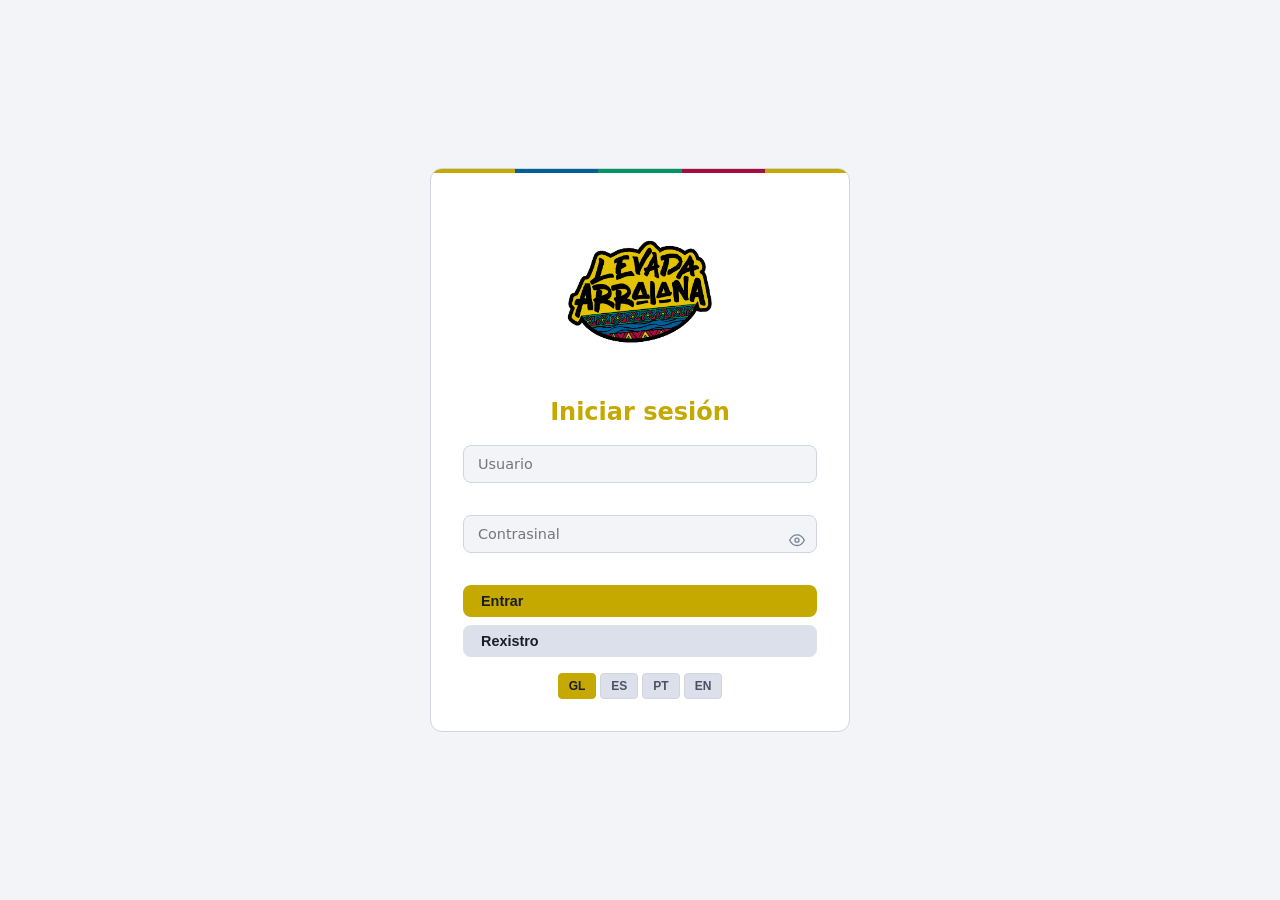
==== commit e80fd24c: "fix: instrumentos auto-add on select + reconto no calendario ensaios - Fix POST /usuarios: engadir i" ====
--- a/app.html
+++ b/app.html
@@ -518,6 +518,7 @@
         <div class="card-grid" id="ensaios-grid"></div>
         <div id="ensaios-pagination"></div>
         <div id="ensaios-calendar" style="display:none"></div>
+        <div id="ensaios-instrument-count" style="display:none"></div>
         <div id="ensaios-notas-list" style="display:none"></div>
     </div>
 
--- a/assets/css/components.css
+++ b/assets/css/components.css
@@ -206,11 +206,12 @@
 .form-control:focus {
     outline: none;
     border-color: var(--primary);
-    box-shadow: 0 0 0 2px var(--primary-dim);
+    box-shadow: 0 0 0 3px rgba(227, 195, 0, 0.2);
 }
 .form-control:focus-visible {
-    outline: 2px solid var(--primary);
-    outline-offset: 2px;
+    outline: none;
+    border-color: var(--primary);
+    box-shadow: 0 0 0 3px rgba(227, 195, 0, 0.2);
 }
 textarea.form-control {
     resize: vertical;
--- a/assets/css/responsive.css
+++ b/assets/css/responsive.css
@@ -42,7 +42,7 @@
 /* ---- Nav collapse (< 1100px) ---- */
 @media (max-width: 1100px) {
     .pub-nav-links {
-        display: none;
+        display: flex;
         position: absolute;
         top: 100%;
         left: 0;
@@ -51,13 +51,20 @@
         backdrop-filter: blur(20px);
         -webkit-backdrop-filter: blur(20px);
         flex-direction: column;
+        padding: 0 var(--gap);
+        gap: 0;
+        border-bottom: 1px solid var(--primary-dim, rgba(232, 168, 50, 0.1));
+        box-shadow: 0 12px 40px rgba(0,0,0,0.4);
+        max-height: 0;
+        overflow: hidden;
+        opacity: 0;
+        transition: max-height 0.4s cubic-bezier(0.4, 0, 0.2, 1), opacity 0.3s ease, padding 0.3s ease, gap 0.3s ease;
+    }
+    .pub-nav-links.open {
+        max-height: 600px;
+        opacity: 1;
         padding: var(--gap);
         gap: 4px;
-        border-bottom: 1px solid var(--primary-dim, rgba(232, 168, 50, 0.1));
-        box-shadow: 0 12px 40px rgba(0,0,0,0.4);
-    }
-    .pub-nav-links.open {
-        display: flex;
     }
     .pub-nav-links a:not(.btn):not(.btn-outline) {
         padding: 12px 16px;
